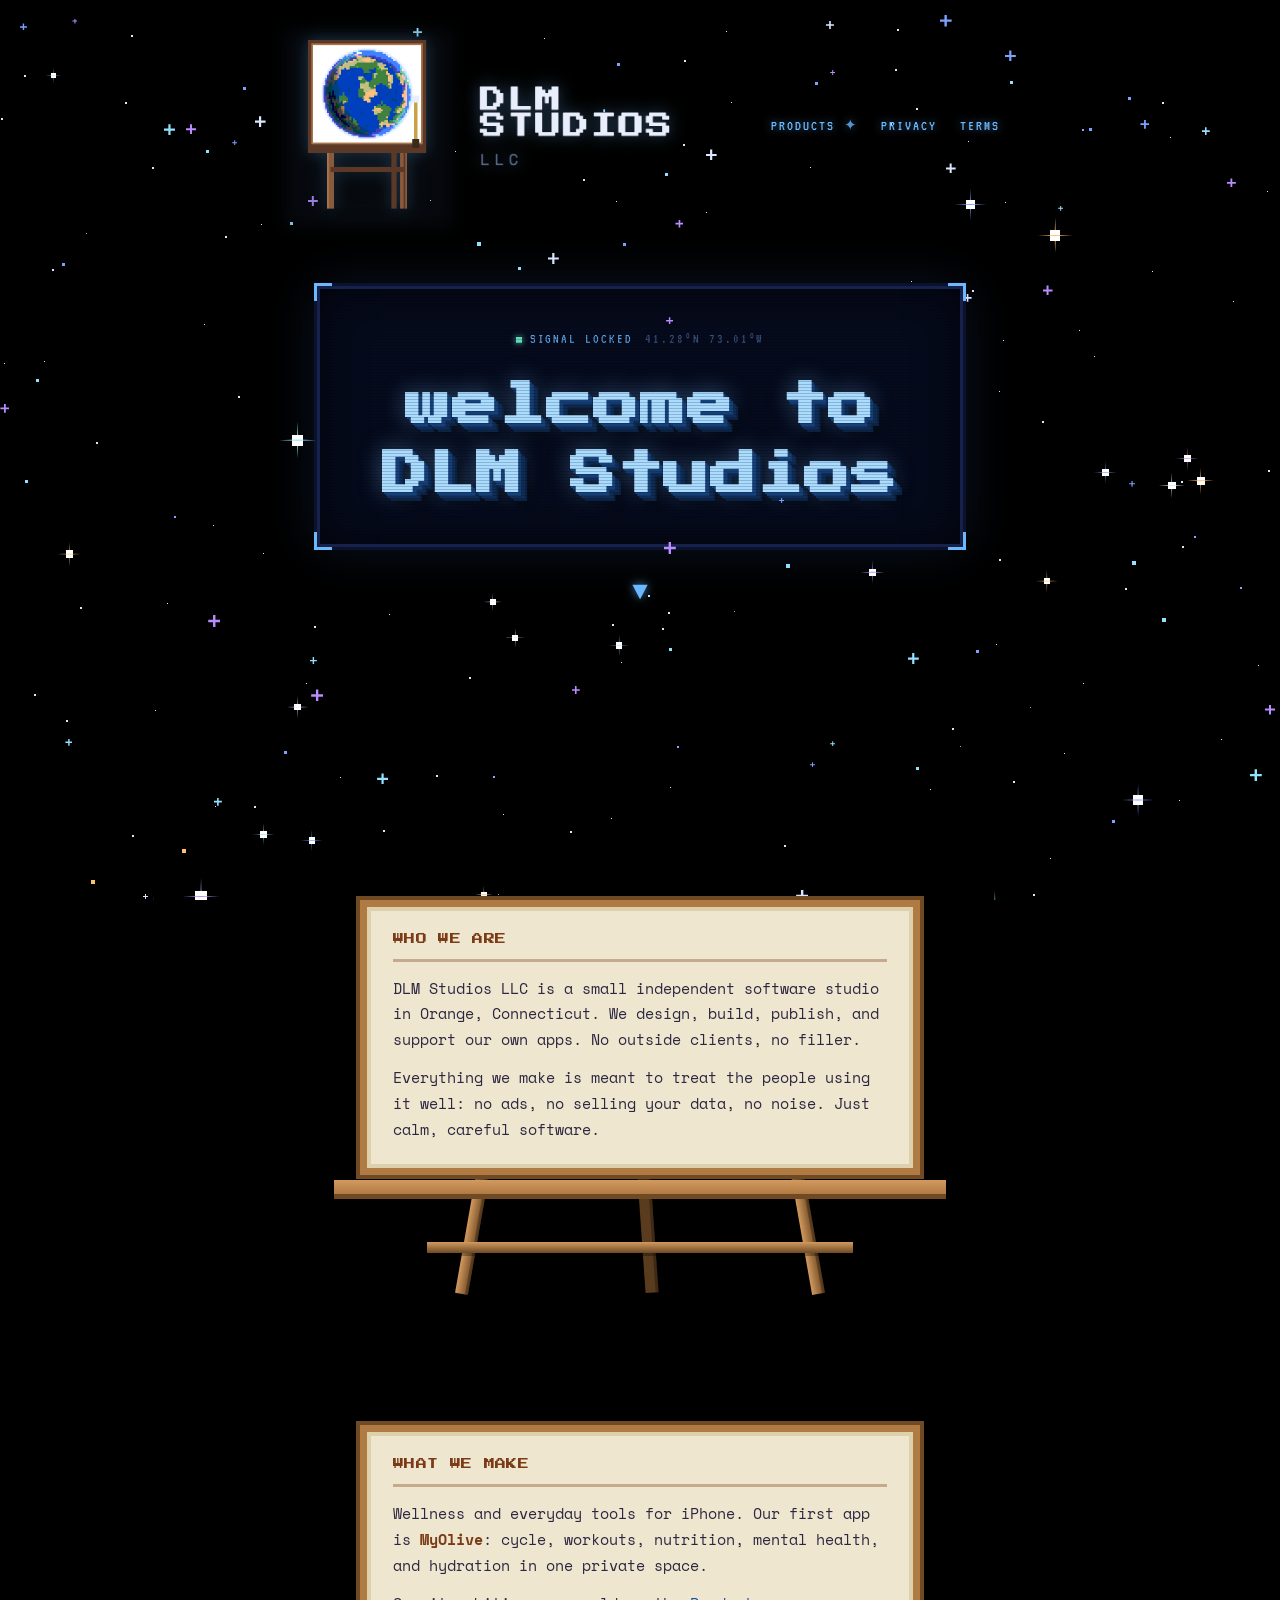
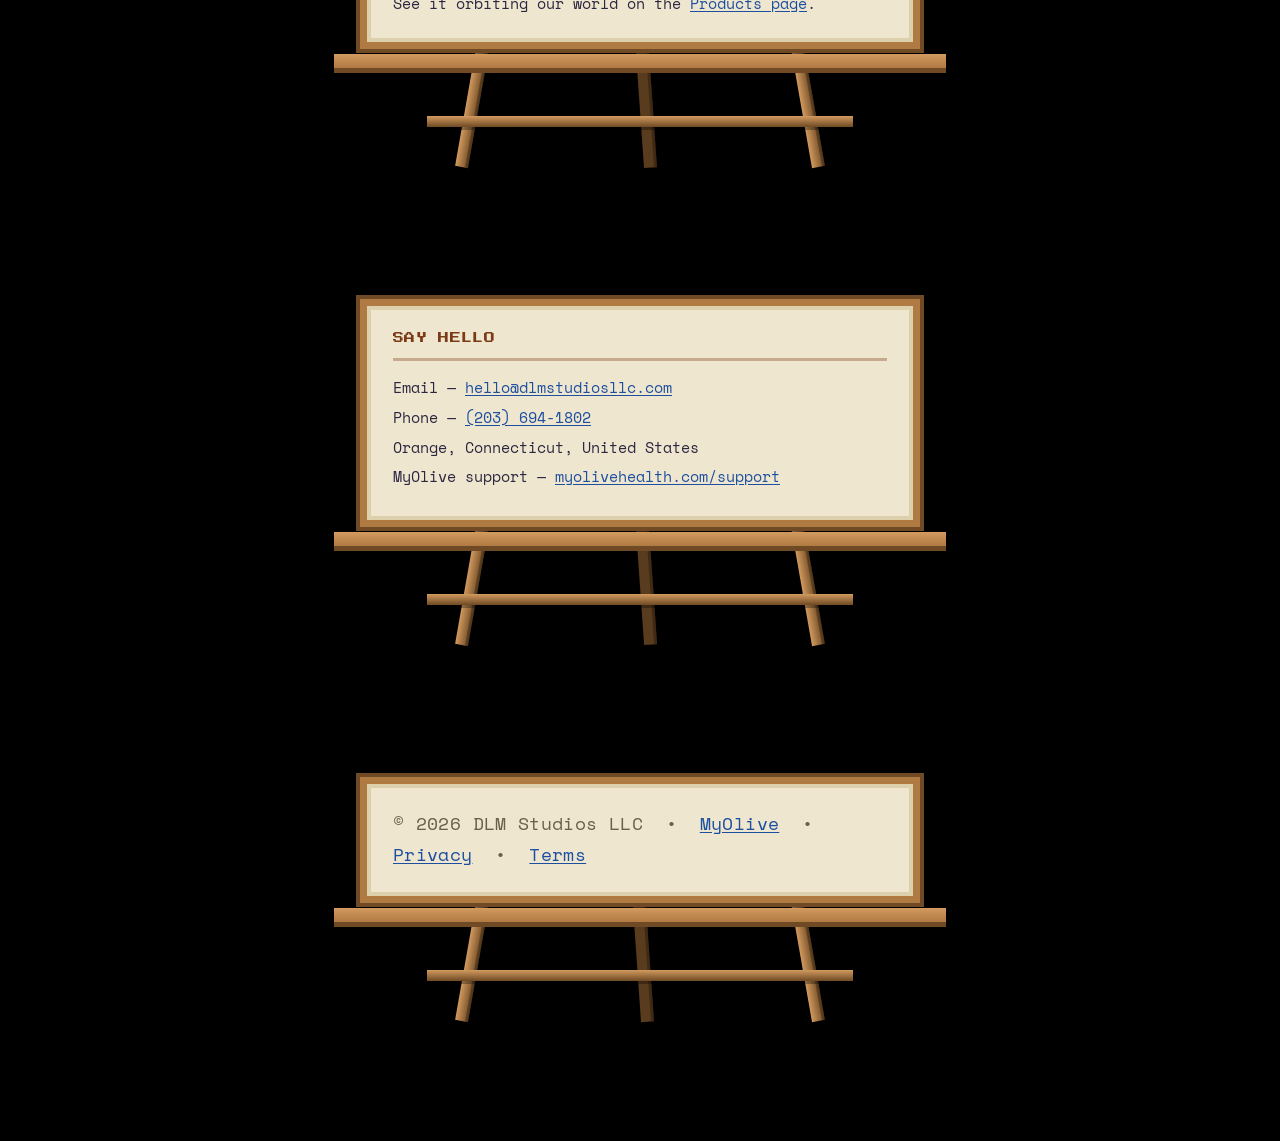
==== index.html @ 416f32bd "DLM Studios LLC company site with Privacy/Terms nav links Co-Authored-By: Claude Sonnet 5 <noreply@a" ====
<!DOCTYPE html>
<html lang="en">
<head>
  <meta charset="UTF-8" />
  <meta name="viewport" content="width=device-width, initial-scale=1.0" />
  <title>DLM Studios LLC</title>
  <meta name="description"
    content="DLM Studios LLC is an independent software company organized in Connecticut, USA, building privacy-respecting health and wellness apps for iOS. Maker of MyOlive." />
  <link rel="canonical" href="https://dlmstudiosllc.com/" />
  <link rel="icon" type="image/png" href="/assets/img/dlm-favicon.png" />
  <link rel="preconnect" href="https://fonts.googleapis.com" />
  <link rel="preconnect" href="https://fonts.gstatic.com" crossorigin />
  <link href="https://fonts.googleapis.com/css2?family=Space+Mono:wght@400;700&family=Press+Start+2P&family=VT323&display=swap" rel="stylesheet" />
  <link rel="stylesheet" href="/assets/site.css" />
  <noscript><style>.welcome { opacity: 1 !important; }</style></noscript>
  <script type="application/ld+json">
  {
    "@context": "https://schema.org",
    "@type": "Organization",
    "name": "DLM Studios LLC",
    "legalName": "DLM Studios LLC",
    "url": "https://dlmstudiosllc.com",
    "description": "Independent software company organized in Connecticut, USA, building privacy-respecting health and wellness apps for iOS.",
    "foundingLocation": {
      "@type": "Place",
      "address": {
        "@type": "PostalAddress",
        "addressLocality": "Orange",
        "addressRegion": "CT",
        "addressCountry": "US"
      }
    },
    "address": {
      "@type": "PostalAddress",
      "addressLocality": "Orange",
      "addressRegion": "CT",
      "addressCountry": "US"
    },
    "email": "hello@dlmstudiosllc.com",
    "telephone": "+1-203-694-1802",
    "contactPoint": {
      "@type": "ContactPoint",
      "contactType": "customer support",
      "email": "hello@dlmstudiosllc.com",
      "telephone": "+1-203-694-1802"
    },
    "sameAs": [
      "https://myolivehealth.com"
    ],
    "makesOffer": {
      "@type": "Offer",
      "itemOffered": {
        "@type": "MobileApplication",
        "name": "MyOlive",
        "operatingSystem": "iOS",
        "applicationCategory": "HealthApplication",
        "url": "https://myolivehealth.com"
      }
    }
  }
  </script>
</head>
<body>

  <div class="stars" aria-hidden="true"></div>

  <div class="globe-layer" aria-hidden="true">
    <div class="globe"></div>
  </div>

  <header class="topbar">
    <a href="/" class="brand-mark"><img src="/assets/img/dlm-logo-rectangle.png" alt="DLM Studios LLC" /></a>
    <nav class="topbar-links">
      <a href="/products.html">Products <span class="spark">&#10022;</span></a>
      <a href="/privacy-policy.html">Privacy</a>
      <a href="/terms.html">Terms</a>
    </nav>
  </header>

  <section class="hero">
    <div class="gps-frame">
      <span class="gps-corner tl" aria-hidden="true"></span>
      <span class="gps-corner tr" aria-hidden="true"></span>
      <span class="gps-corner bl" aria-hidden="true"></span>
      <span class="gps-corner br" aria-hidden="true"></span>
      <div class="gps-status" aria-hidden="true">
        <span class="gps-dot"></span>
        <span class="gps-status-text" id="gpsStatus">BOOTING&hellip;</span>
        <span class="gps-coords">41.28&deg;N 73.01&deg;W</span>
      </div>
      <h1 class="welcome">welcome to<br />DLM Studios</h1>
    </div>
    <div class="scroll-cue" aria-hidden="true">&#9660;</div>
  </section>

  <main class="page">

    <article class="easel reveal">
      <div class="easel__stand" aria-hidden="true">
        <span class="leg leg--back"></span>
        <span class="leg leg--left"></span>
        <span class="leg leg--right"></span>
        <span class="bar"></span>
      </div>
      <div class="easel__board">
        <h2>Who we are</h2>
        <p>DLM Studios LLC is a small independent software studio in Orange, Connecticut. We design, build, publish, and support our own apps. No outside clients, no filler.</p>
        <p>Everything we make is meant to treat the people using it well: no ads, no selling your data, no noise. Just calm, careful software.</p>
      </div>
    </article>

    <article class="easel reveal">
      <div class="easel__stand" aria-hidden="true">
        <span class="leg leg--back"></span>
        <span class="leg leg--left"></span>
        <span class="leg leg--right"></span>
        <span class="bar"></span>
      </div>
      <div class="easel__board">
        <h2>What we make</h2>
        <p>Wellness and everyday tools for iPhone. Our first app is <strong>MyOlive</strong>: cycle, workouts, nutrition, mental health, and hydration in one private space.</p>
        <p>See it orbiting our world on the <a href="/products.html">Products page</a>.</p>
      </div>
    </article>

    <article class="easel reveal">
      <div class="easel__stand" aria-hidden="true">
        <span class="leg leg--back"></span>
        <span class="leg leg--left"></span>
        <span class="leg leg--right"></span>
        <span class="bar"></span>
      </div>
      <div class="easel__board">
        <h2>Say hello</h2>
        <ul class="rows">
          <li>Email &mdash; <a href="mailto:hello@dlmstudiosllc.com">hello@dlmstudiosllc.com</a></li>
          <li>Phone &mdash; <a href="tel:+12036941802">(203) 694-1802</a></li>
          <li>Orange, Connecticut, United States</li>
          <li>MyOlive support &mdash; <a href="https://myolivehealth.com/support.html">myolivehealth.com/support</a></li>
        </ul>
      </div>
    </article>

    <article class="easel reveal">
      <div class="easel__stand" aria-hidden="true">
        <span class="leg leg--back"></span>
        <span class="leg leg--left"></span>
        <span class="leg leg--right"></span>
        <span class="bar"></span>
      </div>
      <div class="easel__board">
        <p class="legal">&copy; 2026 DLM Studios LLC &nbsp;&bull;&nbsp;
          <a href="https://myolivehealth.com">MyOlive</a> &nbsp;&bull;&nbsp;
          <a href="/privacy-policy.html">Privacy</a> &nbsp;&bull;&nbsp;
          <a href="/terms.html">Terms</a>
        </p>
      </div>
    </article>

  </main>

  <script src="/assets/site.js"></script>
</body>
</html>
---- assets/site.css ----
/* =====================================================================
   DLM Studios — pixel-space theme
   Shared by index.html and products.html
   ===================================================================== */

*,
*::before,
*::after { box-sizing: border-box; margin: 0; padding: 0; }

:root {
  --space:     #000000;   /* solid black — the whole background */
  --star:      #dce8ff;
  --welcome:   #a9dcff;   /* light blue pixel heading */
  --welcome-shadow: #16407a;
  --wood:      #b07a43;
  --wood-dark: #6f4a24;
  --wood-lite: #d29a5f;
  --canvas:    #efe6cf;   /* easel board face */
  --canvas-ink:#2b2740;
  --moon-pink: #ff9ec8;
  --moon-pink-dark: #d96fa4;
  --glow:      #6bb8ff;
}

html { scroll-behavior: smooth; }

body {
  font-family: "VT323", "Courier New", monospace;
  font-size: 22px;
  line-height: 1.5;
  color: #eaf1ff;
  background: var(--space);
  min-height: 100vh;
  overflow-x: hidden;
  -webkit-font-smoothing: none;
}

img { max-width: 100%; }

/* --------------------------------------------------------------------
   Star field  (fixed backdrop, built in site.js)
   -------------------------------------------------------------------- */
.stars {
  position: fixed;
  inset: 0;
  z-index: 0;
  pointer-events: none;
  overflow: hidden;
}

/* tiny background dots — the real pixels are box-shadows on one node */
.stars i {
  position: absolute;
  top: 0;
  left: 0;
  width: 2px;
  height: 2px;
  background: transparent;
}
.stars i.sm { width: 1px; height: 1px; }
.stars i.lg { width: 3px; height: 3px; }
.stars i.xl { width: 4px; height: 4px; }
.stars i.tw  { animation: twinkle 3.4s steps(3, jump-none) infinite; }
.stars i.tw2 { animation: twinkle 5s   steps(3, jump-none) infinite; }
.stars i.tw3 { animation: twinkle 2.2s steps(2, jump-none) infinite; }

@keyframes twinkle {
  0%, 100% { opacity: 1; }
  45%      { opacity: 0.08; }
  70%      { opacity: 0.5; }
}

/* a faint drifting sparkle layer that sits IN FRONT of the globe/content */
.stars-front {
  position: fixed;
  inset: 0;
  z-index: 4;
  pointer-events: none;
  overflow: hidden;
}

/* plus-shaped mid stars */
.star-plus {
  position: absolute;
  color: var(--star);
  background: currentColor;
  clip-path: polygon(
    40% 0, 60% 0, 60% 40%, 100% 40%, 100% 60%, 60% 60%,
    60% 100%, 40% 100%, 40% 60%, 0 60%, 0 40%, 40% 40%);
  animation: pulse 3.2s ease-in-out infinite;
}

/* big 4-point sparkle: two crossed tapered rays + bright core */
.sparkle {
  position: absolute;
  color: var(--star);
  animation: sparkle 3.6s ease-in-out infinite;
}
.sparkle::before,
.sparkle::after {
  content: "";
  position: absolute;
  inset: 0;
  margin: auto;
  background: currentColor;
}
.sparkle::before { width: 16%;  height: 100%; clip-path: polygon(50% 0, 60% 50%, 50% 100%, 40% 50%); }
.sparkle::after  { width: 100%; height: 16%;  clip-path: polygon(0 50%, 50% 40%, 100% 50%, 50% 60%); }
.sparkle b {
  position: absolute;
  inset: 0;
  margin: auto;
  width: 30%;
  height: 30%;
  background: #ffffff;
}

/* shooting star: bright head + tapering tail, occasional */
.shooter {
  position: absolute;
  width: 3px;
  height: 3px;
  background: #eaf3ff;
  box-shadow: 0 0 6px 1px rgba(180, 215, 255, 0.9);
  opacity: 0;
  animation: shoot 9s linear infinite;
}
.shooter::after {
  content: "";
  position: absolute;
  right: 2px;
  top: 0;
  width: 66px;
  height: 3px;
  background: linear-gradient(90deg, rgba(220, 235, 255, 0), #cfe2ff);
}
.shooter.b {
  animation-duration: 13s;
  animation-delay: 5s;
  background: #e7d6ff;
  box-shadow: 0 0 6px 1px rgba(206, 180, 255, 0.9);
}
.shooter.b::after { background: linear-gradient(90deg, rgba(231, 214, 255, 0), #d9c4ff); }

@keyframes pulse {
  0%, 100% { opacity: 0.35; transform: scale(0.7); }
  50%      { opacity: 1;    transform: scale(1); }
}
@keyframes sparkle {
  0%, 100% { opacity: 0.25; transform: scale(0.6) rotate(0deg); }
  50%      { opacity: 1;    transform: scale(1)   rotate(45deg); }
}
@keyframes shoot {
  0%     { transform: translate(0, 0) rotate(28deg); opacity: 0; }
  4%     { opacity: 1; }
  14%    { opacity: 1; }
  22%    { transform: translate(320px, 170px) rotate(28deg); opacity: 0; }
  100%   { transform: translate(320px, 170px) rotate(28deg); opacity: 0; }
}

/* --------------------------------------------------------------------
   Spinning pixel Earth
   -------------------------------------------------------------------- */
.globe {
  position: relative;
  width: min(96vmin, 820px);
  aspect-ratio: 1 / 1;
  border-radius: 50%;   /* keeps the soft wash below circular, not a square glow */
  /* the blue halo is drawn in-canvas now (glow past the disc edge);
     this just softens its outer fade a touch further */
  box-shadow: 0 0 60px 14px rgba(52, 110, 235, 0.16);
}
/* the sphere itself is rendered per-pixel to this canvas by site.js.
   The in-canvas glow doesn't fully reach zero at the canvas edge, which
   left a faint square silhouette — this mask fades the canvas itself to
   fully transparent well inside its own edge so no boundary shows. */
.globe__canvas {
  position: absolute;
  inset: 0;
  width: 100%;
  height: 100%;
  image-rendering: pixelated;
  -webkit-mask-image: radial-gradient(circle farthest-side at 50% 50%, #000 0%, #000 78%, transparent 100%);
  mask-image: radial-gradient(circle farthest-side at 50% 50%, #000 0%, #000 78%, transparent 100%);
}
/* faint CRT scanlines over the sphere — same fade so they don't outline a box */
.globe::after {
  content: "";
  position: absolute;
  inset: 0;
  pointer-events: none;
  background: repeating-linear-gradient(
    0deg, rgba(0, 0, 0, 0.20) 0 1px, rgba(0, 0, 0, 0) 1px 3px);
  mix-blend-mode: multiply;
  -webkit-mask-image: radial-gradient(circle farthest-side at 50% 50%, #000 0%, #000 78%, transparent 100%);
  mask-image: radial-gradient(circle farthest-side at 50% 50%, #000 0%, #000 78%, transparent 100%);
}

/* Home: Earth is a fixed layer that fades in on scroll (see site.js) */
.globe-layer {
  position: fixed;
  inset: 0;
  z-index: 1;
  display: grid;
  place-items: center;
  pointer-events: none;
  opacity: 0;
  will-change: opacity, transform;
}
.globe-layer .globe {
  width: min(112vmin, 960px);
  transform: scale(0.9);
  transition: transform 0.2s linear;
}

/* --------------------------------------------------------------------
   Page shell
   -------------------------------------------------------------------- */
.page {
  position: relative;
  z-index: 2;
  max-width: 760px;
  margin: 0 auto;
  padding: 0 20px 120px;
}

.topbar {
  position: relative;
  z-index: 5;
  display: flex;
  justify-content: space-between;
  align-items: center;
  max-width: 760px;
  margin: 0 auto;
  padding: 26px 20px 0;
  font-size: 15px;
  letter-spacing: 0.14em;
  text-transform: uppercase;
}
.topbar a {
  color: var(--glow);
  text-decoration: none;
  text-shadow: 0 0 8px rgba(107, 184, 255, 0.6);
}
.topbar a:hover { color: #fff; }
.topbar .spark { opacity: 0.8; }
.topbar-links {
  display: flex;
  align-items: center;
  gap: 22px;
  flex-wrap: wrap;
  justify-content: flex-end;
}

.brand-mark {
  display: flex;
  align-items: center;
  text-shadow: none;
  filter: drop-shadow(0 0 8px rgba(107, 184, 255, 0.35));
  transition: filter 0.2s ease;
}
.brand-mark img {
  display: block;
  height: 200px;
  width: auto;
}
.brand-mark:hover { filter: drop-shadow(0 0 14px rgba(107, 184, 255, 0.7)); }

/* --------------------------------------------------------------------
   Hero + WELCOME heading (the only text NOT on an easel)
   -------------------------------------------------------------------- */
.hero {
  min-height: 100svh;
  /* the topbar sits in normal flow above this and pushes it down; pull the
     box back up by the topbar's own height so centering below is relative
     to the true viewport, not just the space left under the topbar */
  margin-top: -226px;
  display: flex;
  flex-direction: column;
  align-items: center;
  justify-content: center;
  text-align: center;
  gap: 28px;
  position: relative;
  z-index: 3;
}

/* ---- GPS / retro-TV bezel the WELCOME line boots up inside ---- */
.gps-frame {
  position: relative;
  width: min(640px, 88vw);
  padding: 40px 32px 34px;
  background: #050a1c;
  /* stepped pixel bezel: two solid rings, no blur, so the edge stays hard */
  box-shadow:
    0 0 0 3px #16224a,
    0 0 0 6px #0a1230,
    0 0 50px rgba(80, 150, 255, 0.16),
    inset 0 0 44px rgba(0, 0, 0, 0.6);
}
.gps-frame::after {
  content: "";
  position: absolute;
  inset: 0;
  pointer-events: none;
  background: repeating-linear-gradient(
    0deg, rgba(0, 0, 0, 0.18) 0 1px, rgba(0, 0, 0, 0) 1px 3px);
  mix-blend-mode: multiply;
}
.gps-corner {
  position: absolute;
  width: 18px;
  height: 18px;
  pointer-events: none;
}
.gps-corner.tl { top: -6px;    left: -6px;  border-top: 3px solid var(--glow);    border-left: 3px solid var(--glow); }
.gps-corner.tr { top: -6px;    right: -6px; border-top: 3px solid var(--glow);    border-right: 3px solid var(--glow); }
.gps-corner.bl { bottom: -6px; left: -6px;  border-bottom: 3px solid var(--glow); border-left: 3px solid var(--glow); }
.gps-corner.br { bottom: -6px; right: -6px; border-bottom: 3px solid var(--glow); border-right: 3px solid var(--glow); }

.gps-status {
  display: flex;
  align-items: center;
  justify-content: center;
  gap: 8px;
  font-family: "VT323", monospace;
  font-size: 14px;
  letter-spacing: 0.14em;
  text-transform: uppercase;
  color: #6bb8ff;
  opacity: 0.85;
  margin-bottom: 22px;
  min-height: 1em;
}
.gps-dot {
  width: 6px;
  height: 6px;
  flex-shrink: 0;
  background: #74ffd4;
  box-shadow: 0 0 6px rgba(116, 255, 212, 0.9);
  animation: gps-blink 1.2s steps(2, jump-none) infinite;
}
.gps-coords {
  color: #3f5a8c;
  margin-left: 4px;
}
@keyframes gps-blink {
  0%, 100% { opacity: 1; }
  50%      { opacity: 0.2; }
}

/* ---- GPS page-title banner: the ONLY text on document pages that isn't
   on an easel, same rule as "welcome to DLM Studios" on the homepage.
   Everything else on these pages — every clause, every list — lives on
   a wooden easel like the rest of the site. ---- */
.doc-frame {
  width: min(600px, 90vw);
  margin: 0 auto 64px;
  padding: 34px 32px 30px;
  text-align: center;
}
.doc-frame .gps-status { justify-content: center; }
.doc-title {
  font-family: "Press Start 2P", "VT323", monospace;
  font-size: clamp(17px, 3vw, 25px);
  line-height: 1.5;
  color: var(--welcome);
  letter-spacing: 0.02em;
  margin: 10px 0 8px;
  text-shadow: 0.03em 0.03em 0 var(--welcome-shadow), 0.06em 0.06em 0 #0f2c55;
}
.doc-meta {
  font-family: "VT323", monospace;
  font-size: 15px;
  color: #6d7b9c;
  letter-spacing: 0.06em;
  text-transform: uppercase;
}

/* 404 */
.lost-frame .doc-title { color: #ff9ec8; text-shadow: 0.03em 0.03em 0 #7a1f4a, 0.06em 0.06em 0 #4a1230; }

/* bulleted clauses inside an easel board (distinct from the plain .rows list) */
.easel__board .bullets { list-style: none; margin: 8px 0 4px; padding: 0; }
.easel__board .bullets li {
  position: relative;
  padding-left: 20px;
  margin-bottom: 9px;
}
.easel__board .bullets li::before {
  content: "";
  position: absolute;
  left: 2px;
  top: 0.6em;
  width: 6px;
  height: 6px;
  background: var(--wood-dark);
}

.welcome {
  font-family: "Press Start 2P", "VT323", monospace;
  font-size: clamp(18px, 5.4vw, 46px);
  line-height: 1.5;
  color: var(--welcome);
  letter-spacing: 0.02em;
  max-width: 14ch;
  /* stacked shadows = chunky 3D extrusion (em units scale with font-size) */
  text-shadow:
    0.04em 0.04em 0 var(--welcome-shadow),
    0.08em 0.08em 0 var(--welcome-shadow),
    0.12em 0.12em 0 #0f2c55,
    0.16em 0.16em 0 #0f2c55,
    0.20em 0.20em 0 #0b2245,
    0.24em 0.24em 0.18em rgba(0, 0, 0, 0.55),
    0 0 0.5em rgba(120, 190, 255, 0.45);
  opacity: 0;   /* powers on once site.js finishes the boot sequence (.is-on) */
}
.welcome.is-on {
  animation:
    gps-poweron 0.6s steps(8, jump-none) forwards,
    welglow 4.5s ease-in-out 0.6s infinite;
}
@keyframes gps-poweron {
  0%   { opacity: 0;   transform: scaleY(0.85); filter: brightness(2.6); }
  35%  { opacity: 0.25; }
  50%  { opacity: 1;   filter: brightness(1.7); }
  65%  { opacity: 0.35; }
  100% { opacity: 1;   transform: scaleY(1); filter: brightness(1); }
}
@keyframes welglow {
  0%, 100% { filter: drop-shadow(0 0 5px rgba(130, 195, 255, 0.22)); }
  50%      { filter: drop-shadow(0 0 15px rgba(165, 220, 255, 0.65)); }
}

.scroll-cue {
  font-size: 26px;
  color: var(--glow);
  animation: bob 1.8s steps(3, jump-none) infinite;
  text-shadow: 0 0 10px rgba(107, 184, 255, 0.7);
}
@keyframes bob {
  0%, 100% { transform: translateY(0); }
  50%      { transform: translateY(8px); }
}

/* --------------------------------------------------------------------
   Easels  (every text block)
   -------------------------------------------------------------------- */
.easel {
  position: relative;
  width: min(560px, 92vw);
  margin: 0 auto 132px;
  padding-bottom: 118px;          /* leg room */
}
.easel:last-child { margin-bottom: 0; }

/* legs + crossbar sit behind the board */
.easel__stand {
  position: absolute;
  left: 0; right: 0; top: 0;
  height: 100%;
  z-index: 1;
  pointer-events: none;
}
.easel__stand .leg {
  position: absolute;
  bottom: 0;
  width: 13px;
  background: linear-gradient(90deg, var(--wood-lite), var(--wood-dark));
  box-shadow: inset -3px 0 0 rgba(0, 0, 0, 0.28);
}
.easel__stand .leg--left {
  left: 17%;
  height: 96%;
  transform-origin: bottom center;
  transform: rotate(10deg);
}
.easel__stand .leg--right {
  right: 17%;
  height: 96%;
  transform-origin: bottom center;
  transform: rotate(-10deg);
}
.easel__stand .leg--back {
  left: 50%;
  height: 88%;
  transform: translateX(-50%) rotate(-4deg);
  background: var(--wood-dark);
  filter: brightness(0.8);
}
.easel__stand .bar {
  position: absolute;
  left: 12%; right: 12%;
  bottom: 40px;
  height: 11px;
  background: linear-gradient(180deg, var(--wood-lite), var(--wood-dark));
  box-shadow: 0 3px 0 rgba(0, 0, 0, 0.3);
}

/* the board / canvas */
.easel__board {
  position: relative;
  z-index: 2;
  background: var(--canvas);
  color: var(--canvas-ink);
  border: 7px solid var(--wood);
  padding: 24px 26px 26px;
  text-align: left;
  font-family: "Space Mono", "Courier New", monospace;
  font-size: 15px;
  font-weight: 400;
  line-height: 1.72;
  letter-spacing: 0;
  box-shadow:
    0 0 0 4px var(--wood-dark),
    inset 0 0 0 4px #ddd0ac,
    10px 12px 0 rgba(0, 0, 0, 0.38);
}
/* little tray/ledge the canvas rests on */
.easel__board::after {
  content: "";
  position: absolute;
  left: -6%;
  right: -6%;
  bottom: -26px;
  height: 14px;
  background: linear-gradient(180deg, var(--wood-lite), var(--wood));
  box-shadow: 0 5px 0 var(--wood-dark);
}

.easel__board h2 {
  font-family: "Press Start 2P", "VT323", monospace;
  font-size: 11px;
  font-weight: 400;
  letter-spacing: 0.03em;
  line-height: 1.7;
  text-transform: uppercase;
  color: #7a3b16;
  margin-bottom: 14px;
  padding-bottom: 9px;
  border-bottom: 3px solid rgba(122, 59, 22, 0.35);
}
/* icon + heading row (used when an easel shows a product icon, e.g. MyOlive) */
.easel__head {
  display: flex;
  align-items: center;
  gap: 14px;
  margin-bottom: 14px;
  padding-bottom: 9px;
  border-bottom: 3px solid rgba(122, 59, 22, 0.35);
}
.easel__head h2 {
  margin-bottom: 0;
  padding-bottom: 0;
  border-bottom: none;
}
.easel__icon {
  width: 42px;
  height: 42px;
  flex-shrink: 0;
  border-radius: 10px;
  box-shadow: 0 0 0 1px rgba(122, 59, 22, 0.3);
}
.easel__board p { margin-bottom: 12px; }
.easel__board p:last-child { margin-bottom: 0; }
.easel__board strong { font-weight: 600; color: #7a3b16; }
.easel__board a {
  color: #1c4fa0;
  text-decoration: underline;
  text-underline-offset: 2px;
}
.easel__board a:hover { color: #b0407a; }
.easel__board .rows { list-style: none; }
.easel__board .rows li { margin-bottom: 4px; }

/* fade-up reveal (JS toggles .is-in) */
.reveal {
  opacity: 0;
  transform: translateY(28px);
  transition: opacity 0.7s ease, transform 0.7s ease;
}
.reveal.is-in {
  opacity: 1;
  transform: none;
}

/* --------------------------------------------------------------------
   Products page — the solar system
   -------------------------------------------------------------------- */
.system {
  position: relative;
  width: min(86vmin, 620px);
  aspect-ratio: 1 / 1;
  margin: 40px auto 72px;
  z-index: 2;
}
.system .globe {
  position: absolute;
  left: 50%; top: 50%;
  width: 54%;
  transform: translate(-50%, -50%);
}

/* retro "We are here" orbital swoosh — a bright partial ring that sweeps round */
.orbit {
  position: absolute;
  inset: 4%;
  border-radius: 50%;
  border: 3px solid transparent;
  border-top-color: #78ffd4;
  border-right-color: #78ffd4;
  box-shadow:
    0 0 24px rgba(120, 255, 212, 0.5),
    inset 0 0 26px rgba(120, 255, 212, 0.25);
  animation: orbit-spin 30s linear infinite;
}
.orbit--myolive { inset: 1%; animation-duration: 24s; }

/* .moon-pos rides the orbit; .moon counter-rotates so art + label stay upright */
.moon-pos {
  position: absolute;
  left: 50%;
  top: -10%;
  width: 22%;
  aspect-ratio: 1 / 1;
  transform: translateX(-50%);
}
/* comet trail streaming off the orbiting body */
.moon-pos::before {
  content: "";
  position: absolute;
  right: 52%;
  top: 50%;
  width: 120px;
  height: 9px;
  transform: translateY(-50%);
  background: linear-gradient(90deg, rgba(120, 255, 212, 0) 0%, rgba(120, 255, 212, 0.75) 100%);
  filter: blur(2.5px);
  border-radius: 50%;
  pointer-events: none;
}
.orbit--myolive .moon { animation-duration: 24s; }  /* must equal .orbit--myolive so the label stays level */

.moon {
  position: relative;
  display: block;
  width: 100%;
  aspect-ratio: 1 / 1;
  border-radius: 50%;
  text-decoration: none;
  image-rendering: pixelated;
  animation: orbit-spin 30s linear infinite reverse;
}
.moon__body {
  position: absolute;
  inset: 0;
  border-radius: 50%;   /* keeps the soft wash below circular, not a square glow */
  /* rose halo is drawn in-canvas now; this just softens its outer fade */
  box-shadow: 0 0 26px 6px rgba(255, 120, 180, 0.18);
}
/* the moon sphere is rendered per-pixel to this canvas by site.js. Same
   edge-fade mask as the globe so no square boundary shows around the disc. */
.moon__canvas {
  position: absolute;
  inset: 0;
  width: 100%;
  height: 100%;
  image-rendering: pixelated;
  -webkit-mask-image: radial-gradient(circle farthest-side at 50% 50%, #000 0%, #000 78%, transparent 100%);
  mask-image: radial-gradient(circle farthest-side at 50% 50%, #000 0%, #000 78%, transparent 100%);
}
/* faint CRT scanlines to match the globe */
.moon__body::after {
  content: "";
  position: absolute;
  inset: 0;
  pointer-events: none;
  background: repeating-linear-gradient(
    0deg, rgba(0, 0, 0, 0.20) 0 1px, rgba(0, 0, 0, 0) 1px 3px);
  mix-blend-mode: multiply;
  -webkit-mask-image: radial-gradient(circle farthest-side at 50% 50%, #000 0%, #000 78%, transparent 100%);
  mask-image: radial-gradient(circle farthest-side at 50% 50%, #000 0%, #000 78%, transparent 100%);
}

.moon__label {
  position: absolute;
  left: 50%;
  top: calc(100% + 12px);
  transform: translateX(-50%);
  white-space: nowrap;
  font-family: "Press Start 2P", "VT323", monospace;
  font-size: 9px;
  letter-spacing: 0.04em;
  color: #ffffff;
  text-shadow: 2px 2px 0 #06231b, 0 0 10px rgba(120, 255, 212, 0.75);
}
.moon__go {
  position: absolute;
  left: 50%;
  top: calc(100% + 30px);
  transform: translateX(-50%);
  white-space: nowrap;
  font-size: 14px;
  color: #78ffd4;
  opacity: 0;
  transition: opacity 0.2s ease;
}
.moon:hover .moon__body,
.moon:focus-visible .moon__body {
  box-shadow: 0 0 40px 10px rgba(255, 120, 180, 0.4);
}
.moon:hover .moon__go,
.moon:focus-visible .moon__go { opacity: 1; }

@keyframes orbit-spin {
  from { transform: rotate(0deg); }
  to   { transform: rotate(360deg); }
}

/* --------------------------------------------------------------------
   Footer easel content helpers
   -------------------------------------------------------------------- */
.legal {
  font-size: 18px;
  color: #6a5f48;
  letter-spacing: 0.02em;
}

/* --------------------------------------------------------------------
   Motion / accessibility
   -------------------------------------------------------------------- */
@media (prefers-reduced-motion: reduce) {
  html { scroll-behavior: auto; }
  .orbit,
  .moon,
  .stars i,
  .star-plus,
  .sparkle,
  .shooter,
  .welcome,
  .gps-dot,
  .scroll-cue { animation: none !important; }
  .shooter { display: none; }
  .sparkle { opacity: 0.85; }
  .star-plus { opacity: 0.8; }
  .globe-layer { opacity: 0.92 !important; }
  .globe-layer .globe { transform: none !important; }
  .reveal { opacity: 1 !important; transform: none !important; transition: none; }
  .welcome { opacity: 1 !important; transform: none !important; }
}

@media (max-width: 620px) {
  body { font-size: 20px; }
  .easel { padding-bottom: 96px; margin-bottom: 104px; }
  .easel__board { padding: 20px 20px 22px; font-size: 14px; }
  .easel__board h2 { font-size: 10px; letter-spacing: 0.02em; }
  .easel__icon { width: 36px; height: 36px; }
  .topbar { letter-spacing: 0.08em; font-size: 13px; flex-wrap: wrap; row-gap: 10px; }
  .topbar-links { gap: 14px; }
  .brand-mark img { height: 110px; }
  .hero { margin-top: -136px; }
}

.visually-hidden {
  position: absolute !important;
  width: 1px; height: 1px;
  padding: 0; margin: -1px;
  overflow: hidden;
  clip: rect(0 0 0 0);
  white-space: nowrap;
  border: 0;
}
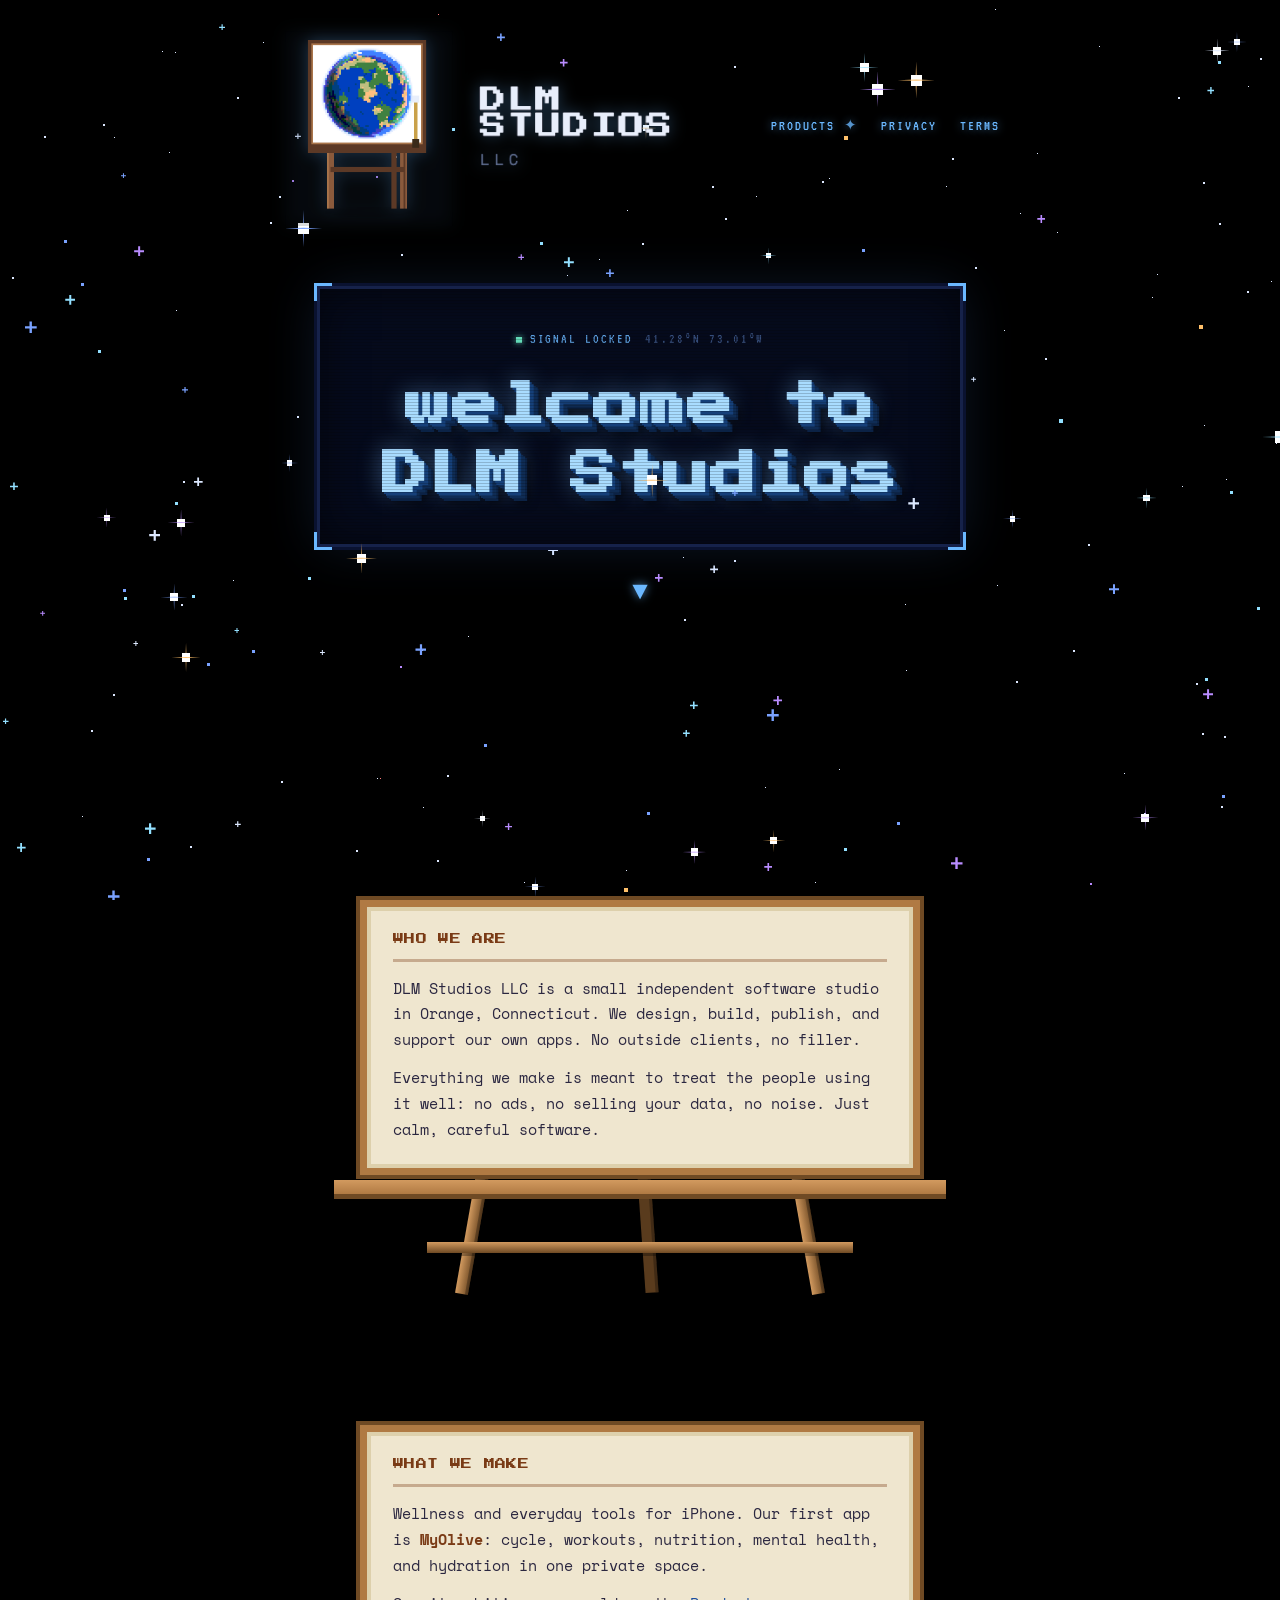
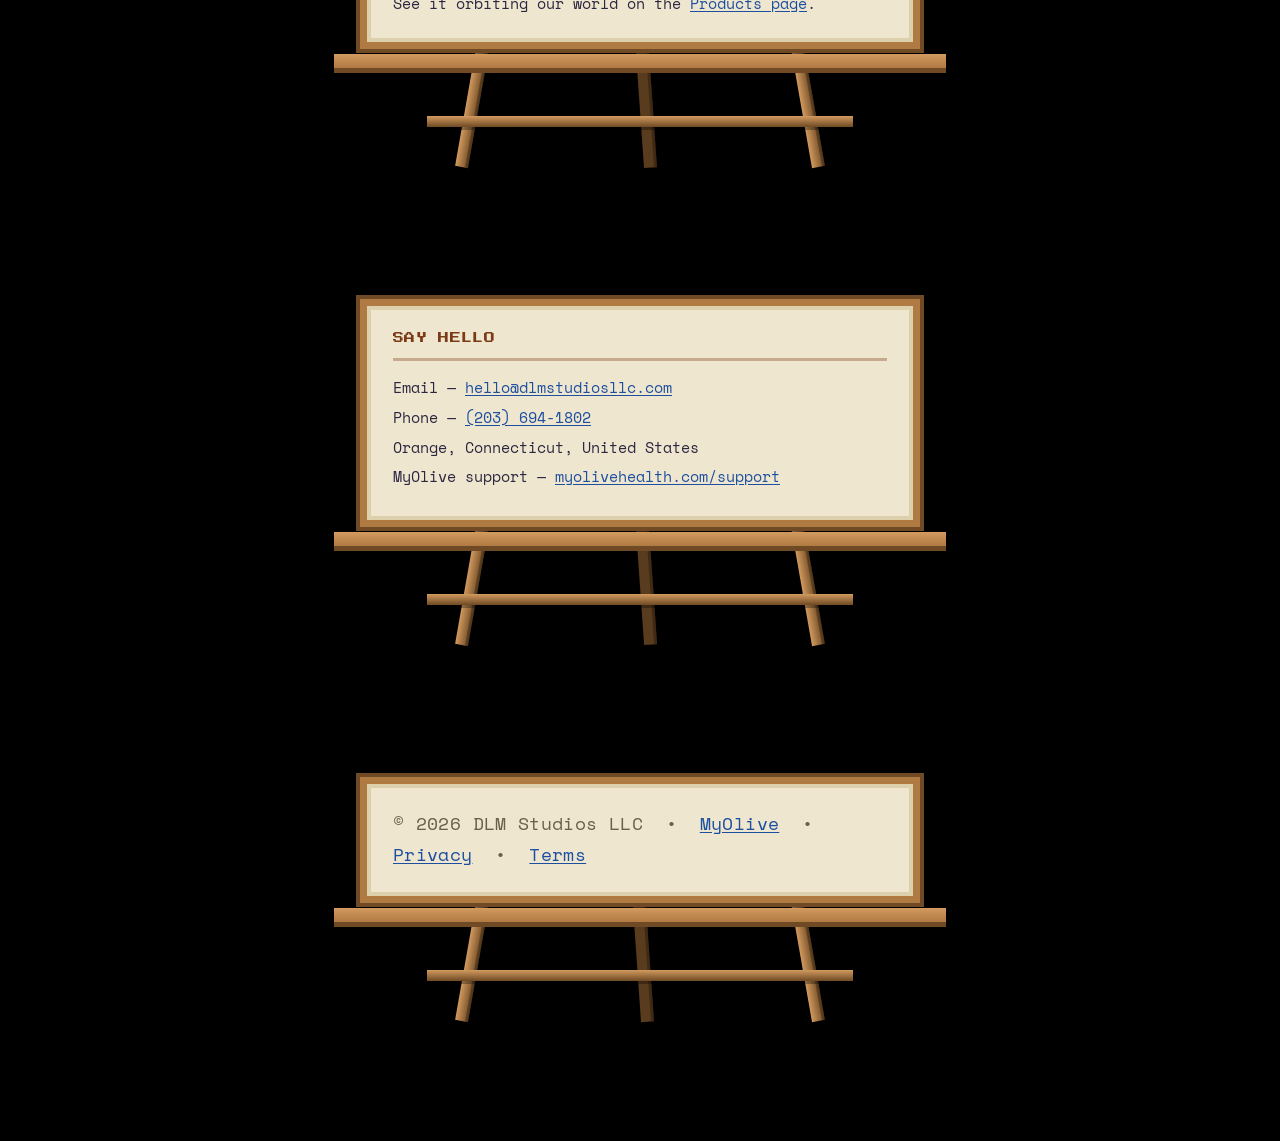
==== commit e5928598: "Improving phone validation rendering" ====
--- a/index.html
+++ b/index.html
@@ -70,7 +70,10 @@
 
   <header class="topbar">
     <a href="/" class="brand-mark"><img src="/assets/img/dlm-logo-rectangle.png" alt="DLM Studios LLC" /></a>
-    <nav class="topbar-links">
+    <button type="button" class="nav-toggle" aria-expanded="false" aria-controls="topbarNav" aria-label="Open menu">
+      <span></span><span></span><span></span>
+    </button>
+    <nav class="topbar-links" id="topbarNav">
       <a href="/products.html">Products <span class="spark">&#10022;</span></a>
       <a href="/privacy-policy.html">Privacy</a>
       <a href="/terms.html">Terms</a>
--- a/assets/site.css
+++ b/assets/site.css
@@ -208,7 +208,7 @@
   will-change: opacity, transform;
 }
 .globe-layer .globe {
-  width: min(112vmin, 960px);
+  width: min(112vmin, 100vw, 960px);
   transform: scale(0.9);
   transition: transform 0.2s linear;
 }
@@ -251,6 +251,31 @@
   flex-wrap: wrap;
   justify-content: flex-end;
 }
+
+.nav-toggle {
+  display: none;
+  flex-direction: column;
+  justify-content: center;
+  align-items: center;
+  gap: 5px;
+  width: 36px;
+  height: 32px;
+  padding: 0;
+  background: transparent;
+  border: 1px solid rgba(107, 184, 255, 0.4);
+  cursor: pointer;
+}
+.nav-toggle span {
+  display: block;
+  width: 18px;
+  height: 2px;
+  background: var(--glow);
+  box-shadow: 0 0 6px rgba(107, 184, 255, 0.6);
+  transition: transform 0.2s ease, opacity 0.2s ease;
+}
+.nav-toggle[aria-expanded="true"] span:nth-child(1) { transform: translateY(7px) rotate(45deg); }
+.nav-toggle[aria-expanded="true"] span:nth-child(2) { opacity: 0; }
+.nav-toggle[aria-expanded="true"] span:nth-child(3) { transform: translateY(-7px) rotate(-45deg); }
 
 .brand-mark {
   display: flex;
@@ -751,12 +776,34 @@
 
 @media (max-width: 620px) {
   body { font-size: 20px; }
-  .easel { padding-bottom: 96px; margin-bottom: 104px; }
+  .easel { width: min(560px, calc(100vw - 56px)); padding-bottom: 96px; margin-bottom: 104px; }
   .easel__board { padding: 20px 20px 22px; font-size: 14px; }
   .easel__board h2 { font-size: 10px; letter-spacing: 0.02em; }
   .easel__icon { width: 36px; height: 36px; }
-  .topbar { letter-spacing: 0.08em; font-size: 13px; flex-wrap: wrap; row-gap: 10px; }
-  .topbar-links { gap: 14px; }
+  .doc-frame { width: min(600px, calc(100vw - 56px)); }
+  .topbar { position: relative; letter-spacing: 0.08em; font-size: 13px; }
+  .nav-toggle { display: flex; }
+  .topbar-links {
+    position: absolute;
+    top: 100%;
+    left: 0;
+    right: 0;
+    margin-top: 10px;
+    flex-direction: column;
+    align-items: flex-start;
+    gap: 16px;
+    background: #05070f;
+    border: 1px solid rgba(107, 184, 255, 0.25);
+    padding: 18px 20px 20px;
+    max-height: 0;
+    overflow: hidden;
+    opacity: 0;
+    transition: max-height 0.25s ease, opacity 0.2s ease;
+  }
+  .topbar-links.is-open {
+    max-height: 240px;
+    opacity: 1;
+  }
   .brand-mark img { height: 110px; }
   .hero { margin-top: -136px; }
 }
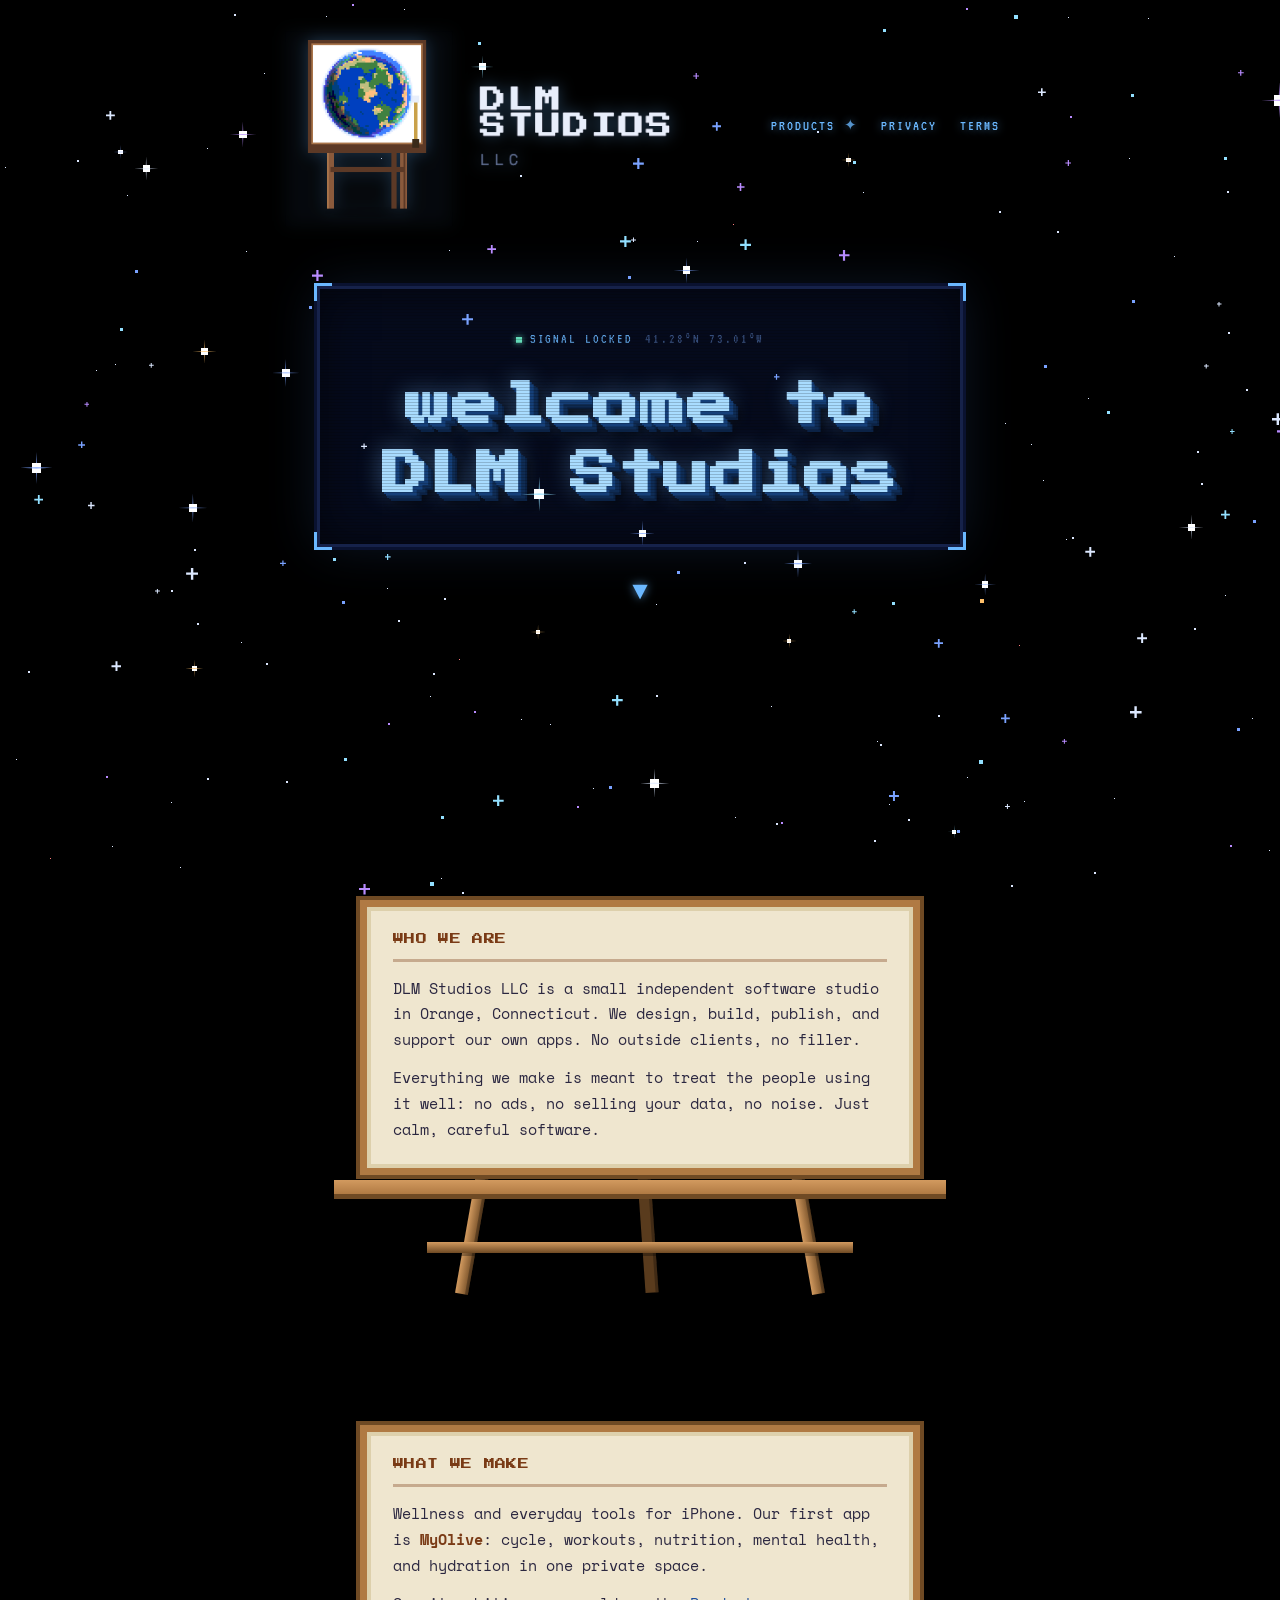
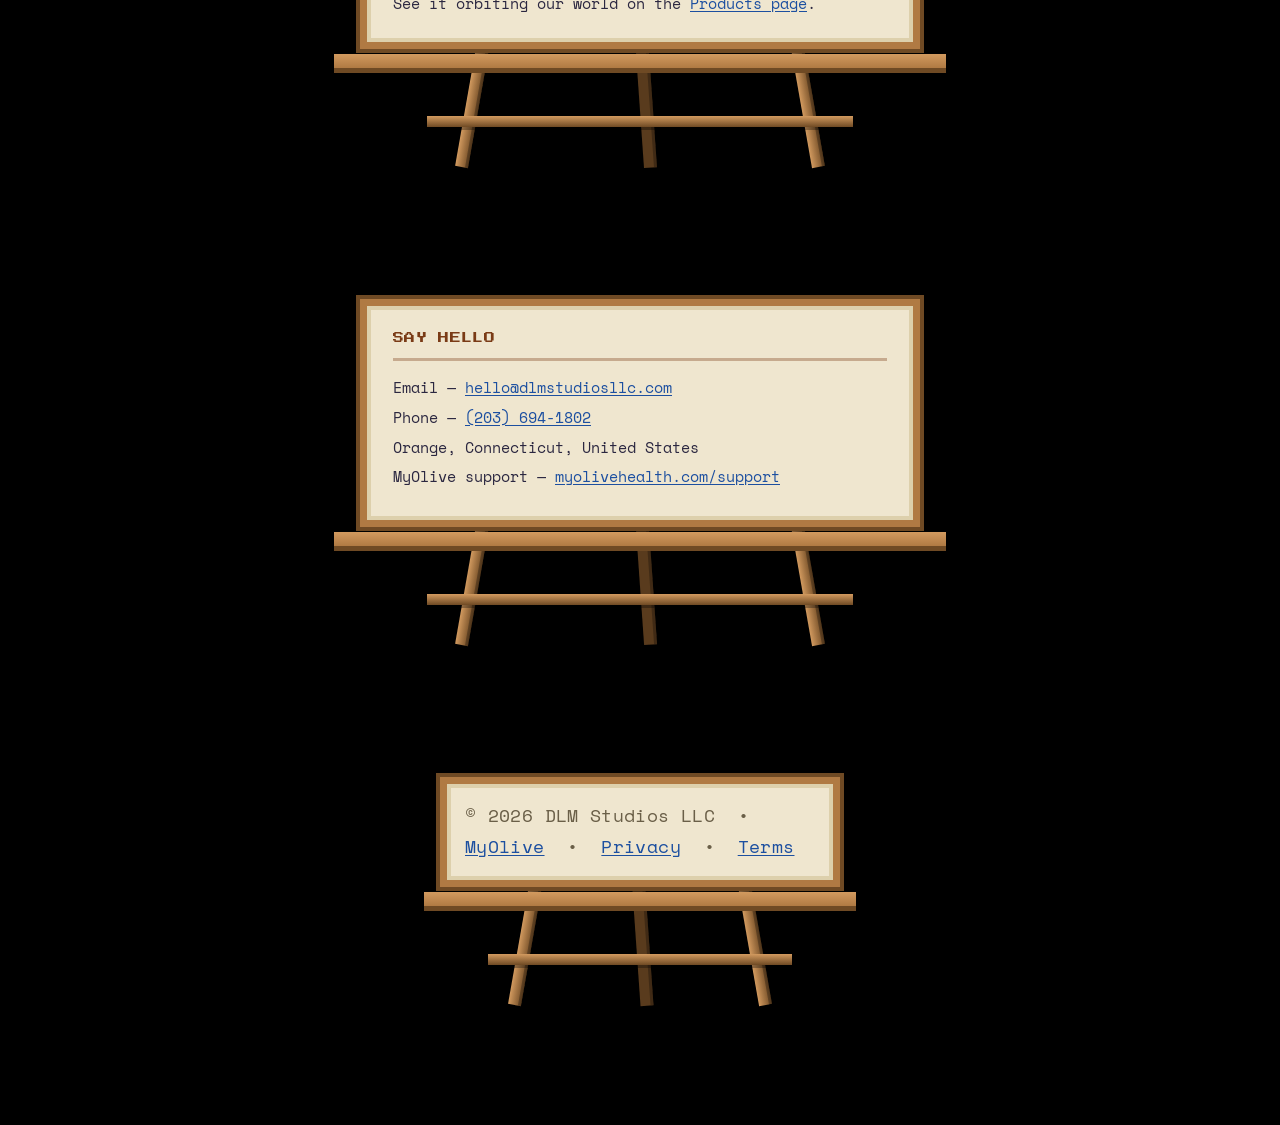
==== commit 69d3cf67: "More device validation (fixed easel sizes)" ====
--- a/index.html
+++ b/index.html
@@ -144,7 +144,7 @@
       </div>
     </article>
 
-    <article class="easel reveal">
+    <article class="easel easel--legal reveal">
       <div class="easel__stand" aria-hidden="true">
         <span class="leg leg--back"></span>
         <span class="leg leg--left"></span>
--- a/assets/site.css
+++ b/assets/site.css
@@ -478,6 +478,10 @@
   padding-bottom: 118px;          /* leg room */
 }
 .easel:last-child { margin-bottom: 0; }
+
+/* the closing copyright/legal easel is a footnote, not content — keep it small */
+.easel--legal { width: min(400px, 70vw); }
+.easel--legal .easel__board { padding: 16px 18px 18px; }
 
 /* legs + crossbar sit behind the board */
 .easel__stand {
@@ -776,10 +780,13 @@
 
 @media (max-width: 620px) {
   body { font-size: 20px; }
-  .easel { width: min(560px, calc(100vw - 56px)); padding-bottom: 96px; margin-bottom: 104px; }
+  .easel { width: min(440px, 80vw); padding-bottom: 96px; margin-bottom: 104px; }
   .easel__board { padding: 20px 20px 22px; font-size: 14px; }
   .easel__board h2 { font-size: 10px; letter-spacing: 0.02em; }
   .easel__icon { width: 36px; height: 36px; }
+  .easel--legal { width: min(230px, 58vw); padding-bottom: 72px; margin-bottom: 84px; }
+  .easel--legal .easel__board { padding: 12px 14px 14px; }
+  .easel--legal .legal { font-size: 11px; line-height: 1.5; }
   .doc-frame { width: min(600px, calc(100vw - 56px)); }
   .topbar { position: relative; letter-spacing: 0.08em; font-size: 13px; }
   .nav-toggle { display: flex; }
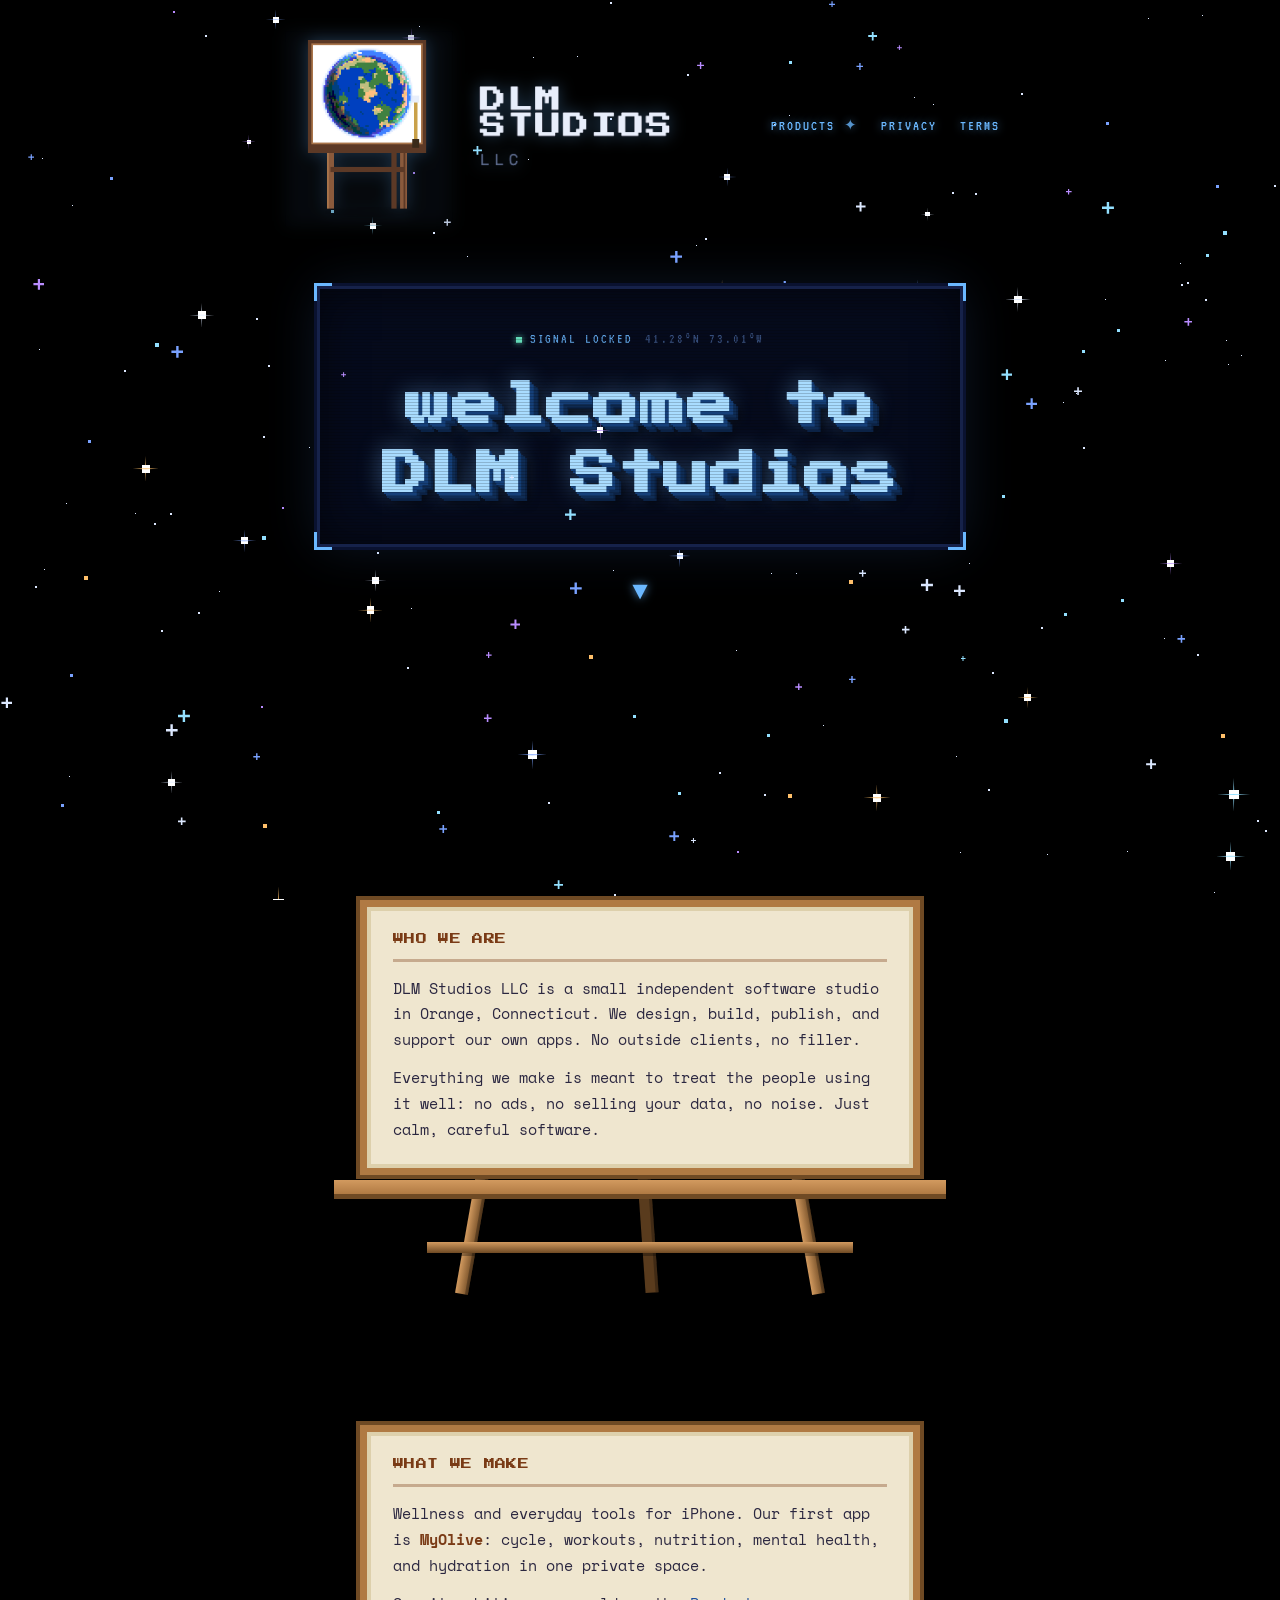
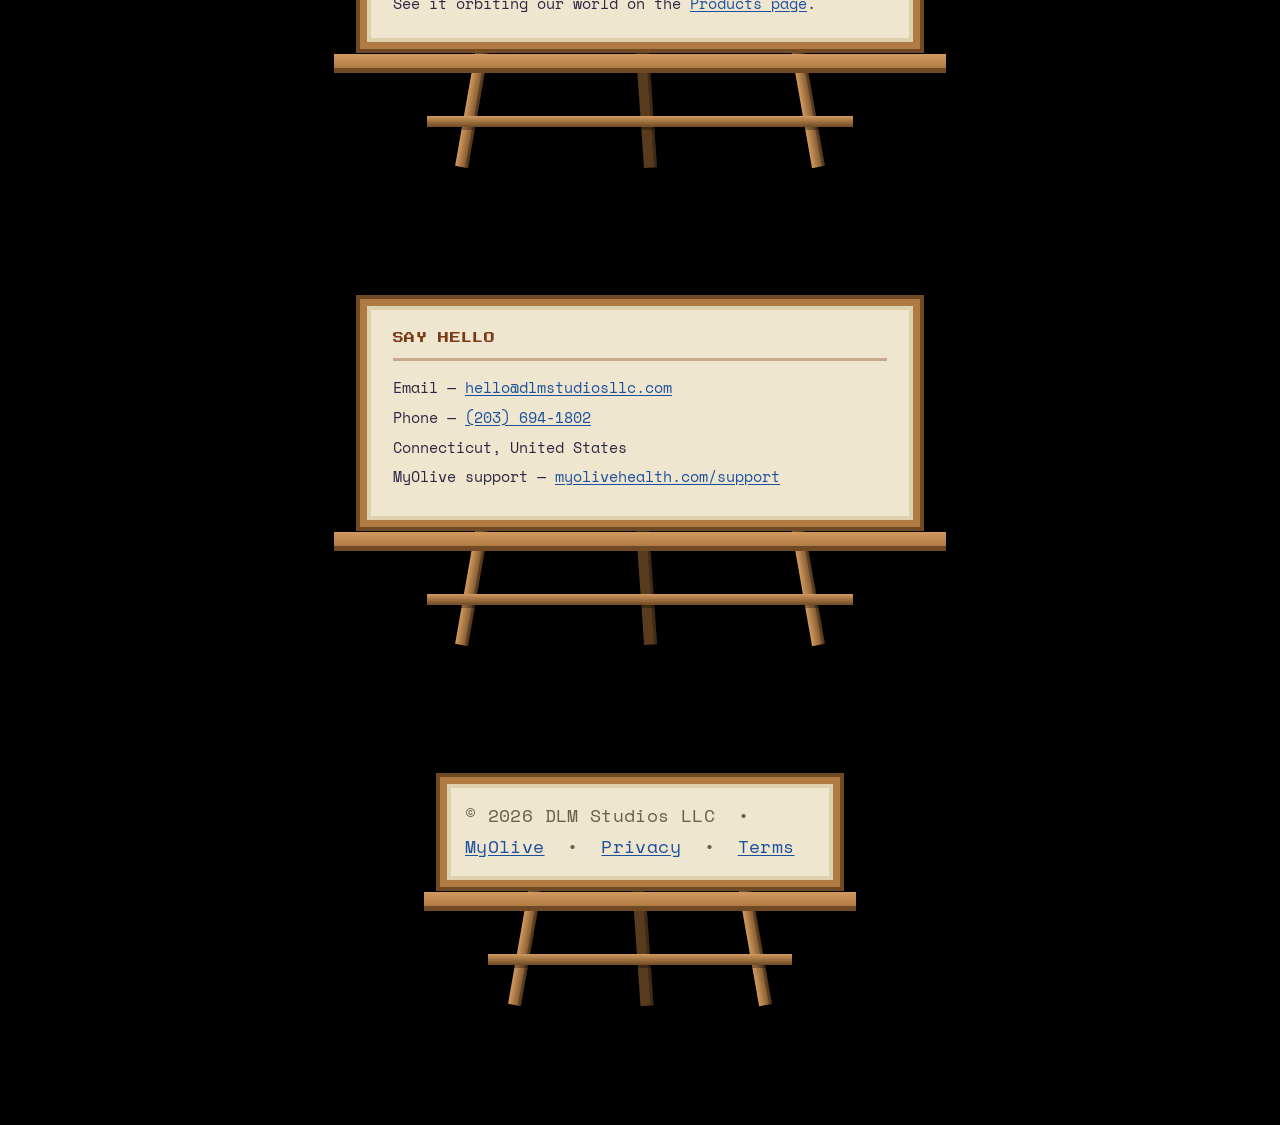
==== commit 148b9e49: "fixed dates and terms/privacy policy" ====
--- a/index.html
+++ b/index.html
@@ -138,7 +138,7 @@
         <ul class="rows">
           <li>Email &mdash; <a href="mailto:hello@dlmstudiosllc.com">hello@dlmstudiosllc.com</a></li>
           <li>Phone &mdash; <a href="tel:+12036941802">(203) 694-1802</a></li>
-          <li>Orange, Connecticut, United States</li>
+          <li>Connecticut, United States</li>
           <li>MyOlive support &mdash; <a href="https://myolivehealth.com/support.html">myolivehealth.com/support</a></li>
         </ul>
       </div>
--- a/assets/site.css
+++ b/assets/site.css
@@ -68,6 +68,24 @@
   0%, 100% { opacity: 1; }
   45%      { opacity: 0.08; }
   70%      { opacity: 0.5; }
+}
+
+/* Pixel solar system backdrop (Privacy/Terms/404) — sits where .stars
+   would on other pages: a fixed, full-viewport layer behind the page. */
+.solar-bg {
+  position: fixed;
+  inset: 0;
+  z-index: 0;
+  pointer-events: none;
+  overflow: hidden;
+  background: #04050a;
+}
+.solar-bg canvas {
+  position: absolute;
+  inset: 0;
+  width: 100%;
+  height: 100%;
+  image-rendering: pixelated;
 }
 
 /* a faint drifting sparkle layer that sits IN FRONT of the globe/content */
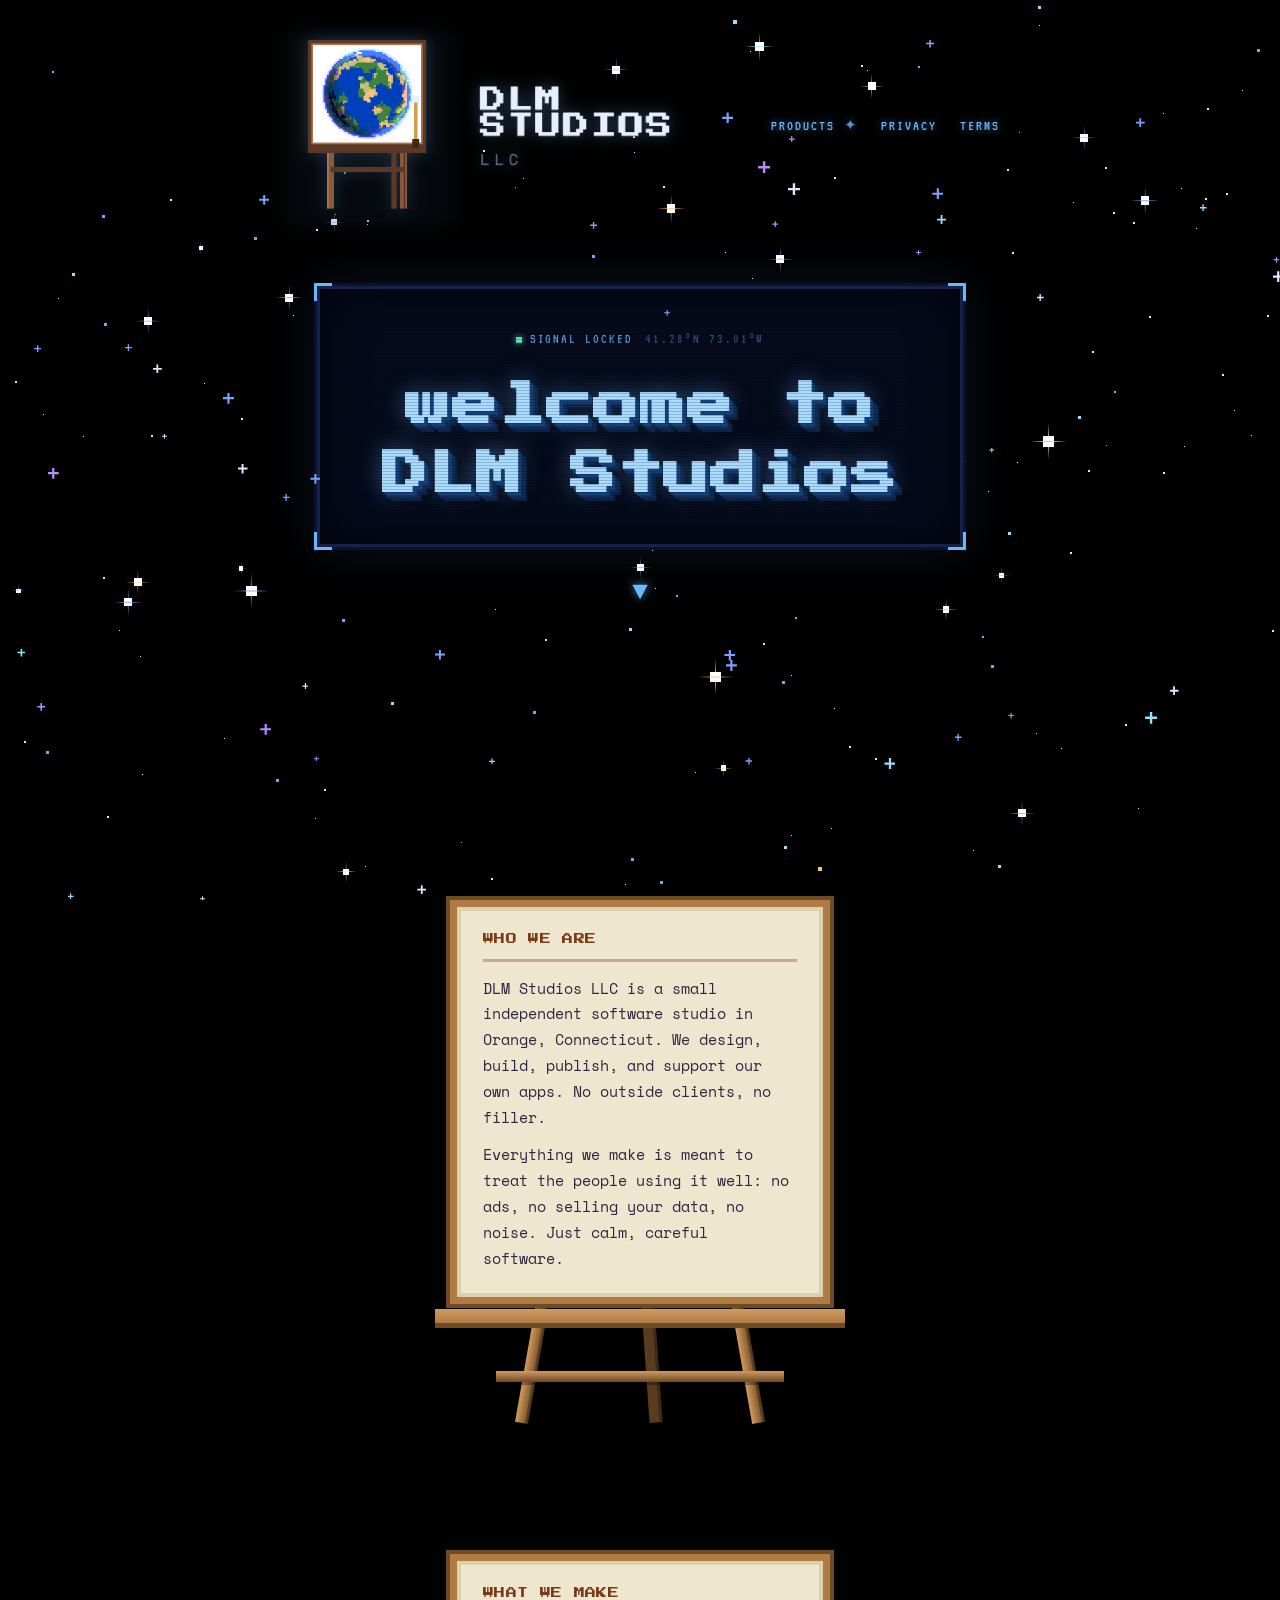
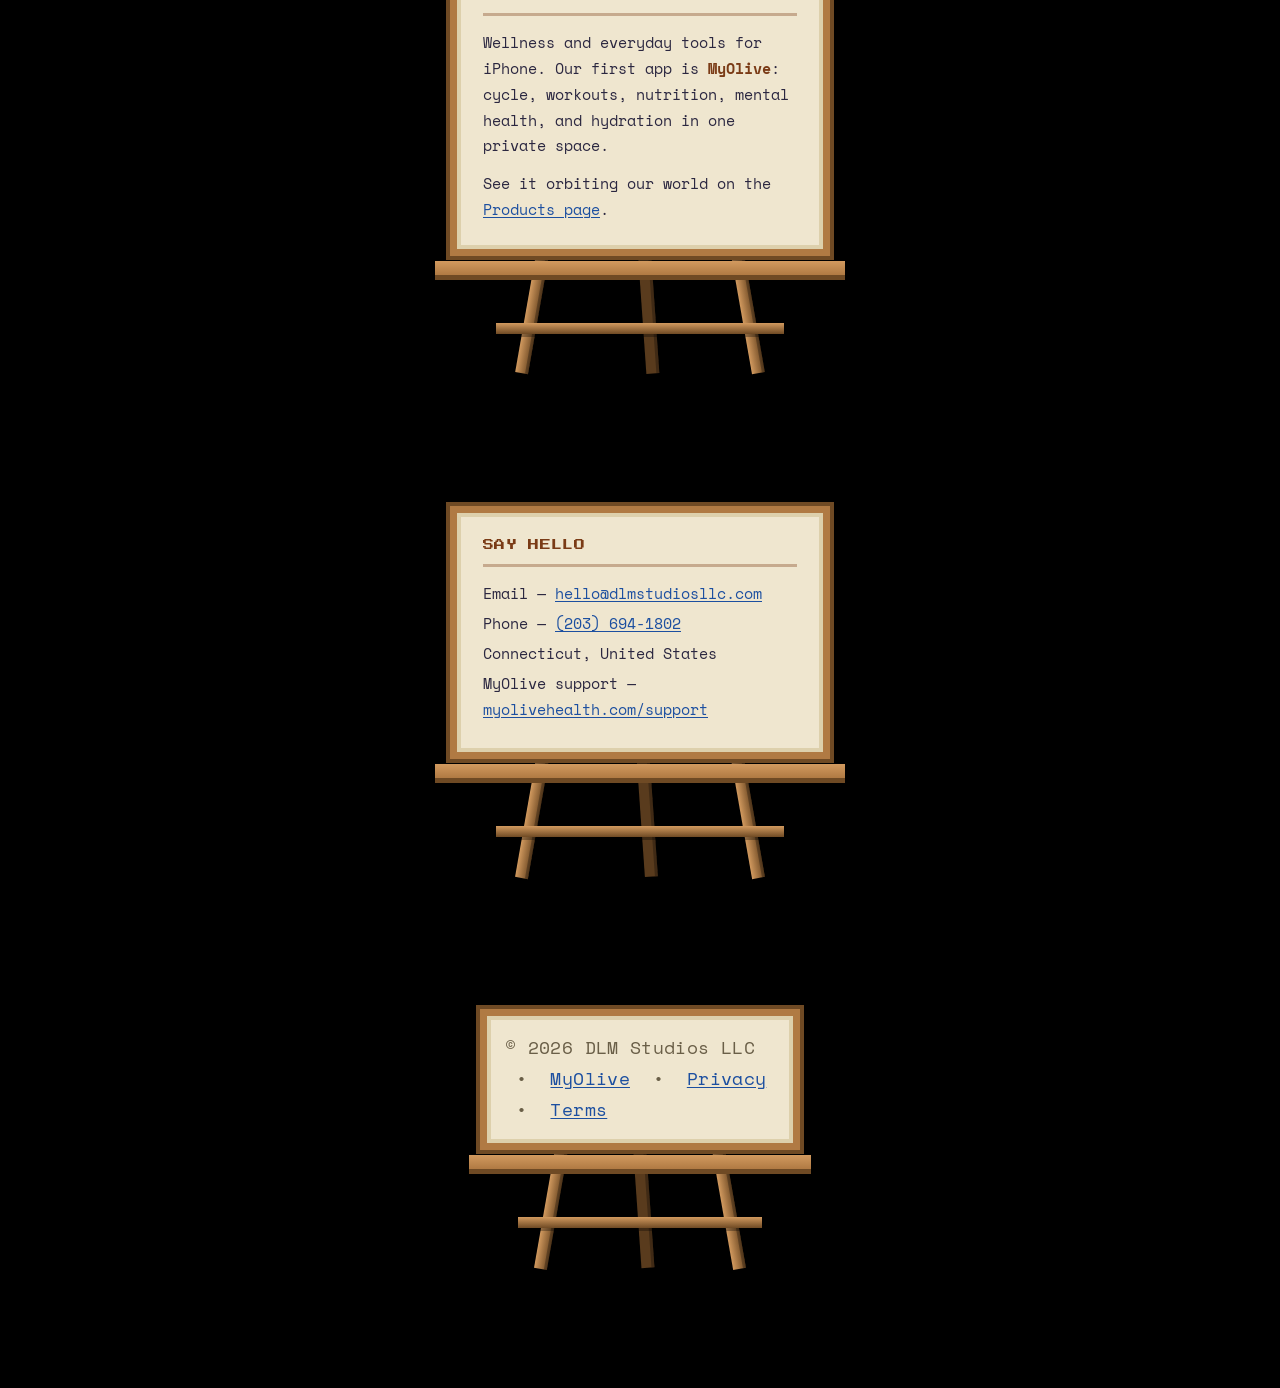
==== commit a5c87cc4: "changed size of easels for easier viewing of whole page art" ====
--- a/index.html
+++ b/index.html
@@ -98,7 +98,7 @@
 
   <main class="page">
 
-    <article class="easel reveal">
+    <article class="easel easel--home reveal">
       <div class="easel__stand" aria-hidden="true">
         <span class="leg leg--back"></span>
         <span class="leg leg--left"></span>
@@ -112,7 +112,7 @@
       </div>
     </article>
 
-    <article class="easel reveal">
+    <article class="easel easel--home reveal">
       <div class="easel__stand" aria-hidden="true">
         <span class="leg leg--back"></span>
         <span class="leg leg--left"></span>
@@ -126,7 +126,7 @@
       </div>
     </article>
 
-    <article class="easel reveal">
+    <article class="easel easel--home reveal">
       <div class="easel__stand" aria-hidden="true">
         <span class="leg leg--back"></span>
         <span class="leg leg--left"></span>
--- a/assets/site.css
+++ b/assets/site.css
@@ -397,7 +397,7 @@
    Everything else on these pages — every clause, every list — lives on
    a wooden easel like the rest of the site. ---- */
 .doc-frame {
-  width: min(600px, 90vw);
+  width: min(460px, 90vw);
   margin: 0 auto 64px;
   padding: 34px 32px 30px;
   text-align: center;
@@ -491,15 +491,18 @@
    -------------------------------------------------------------------- */
 .easel {
   position: relative;
-  width: min(560px, 92vw);
+  width: min(440px, 92vw);
   margin: 0 auto 132px;
   padding-bottom: 118px;          /* leg room */
 }
 .easel:last-child { margin-bottom: 0; }
 
 /* the closing copyright/legal easel is a footnote, not content — keep it small */
-.easel--legal { width: min(400px, 70vw); }
+.easel--legal { width: min(320px, 70vw); }
 .easel--legal .easel__board { padding: 16px 18px 18px; }
+
+/* homepage cards float over the Earth — go smaller still so it shows through */
+.easel.easel--home { width: min(380px, 80vw); }
 
 /* legs + crossbar sit behind the board */
 .easel__stand {
@@ -803,6 +806,7 @@
   .easel__board h2 { font-size: 10px; letter-spacing: 0.02em; }
   .easel__icon { width: 36px; height: 36px; }
   .easel--legal { width: min(230px, 58vw); padding-bottom: 72px; margin-bottom: 84px; }
+  .easel.easel--home { width: min(260px, 62vw); }
   .easel--legal .easel__board { padding: 12px 14px 14px; }
   .easel--legal .legal { font-size: 11px; line-height: 1.5; }
   .doc-frame { width: min(600px, calc(100vw - 56px)); }
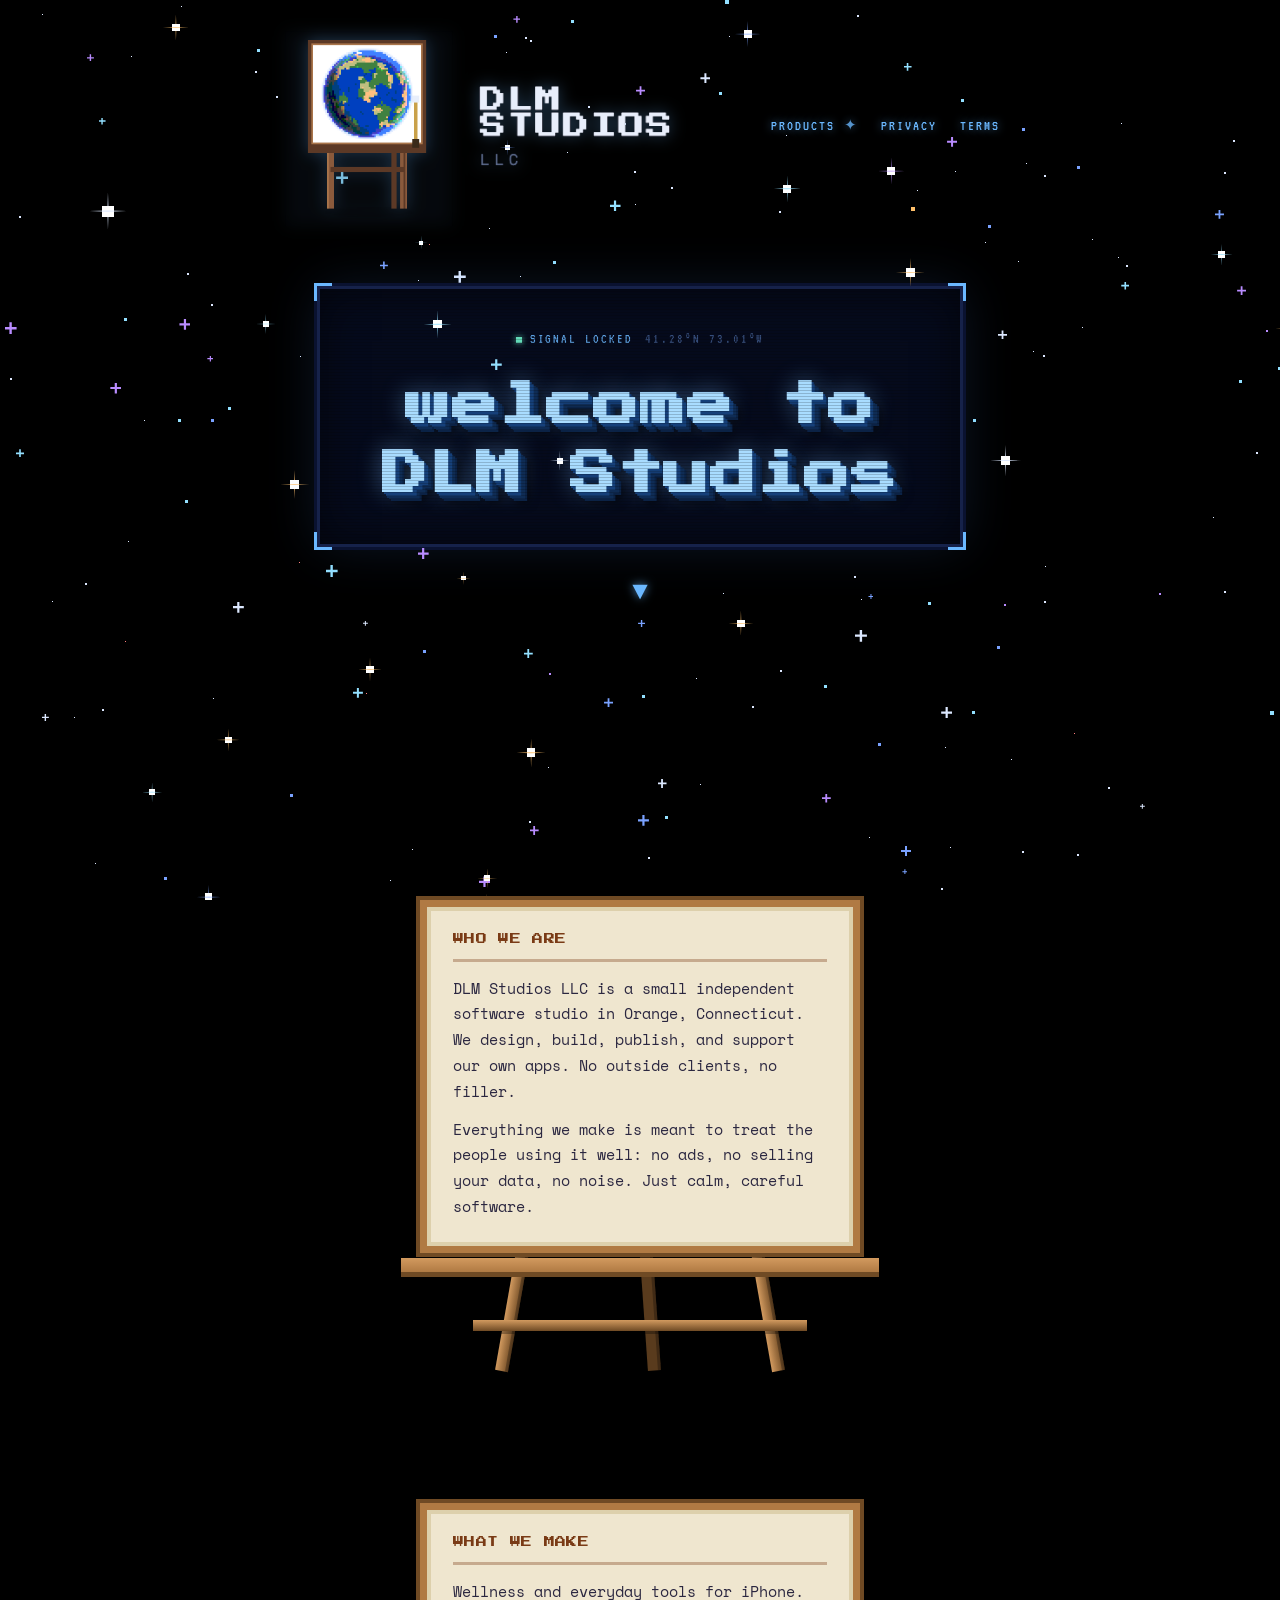
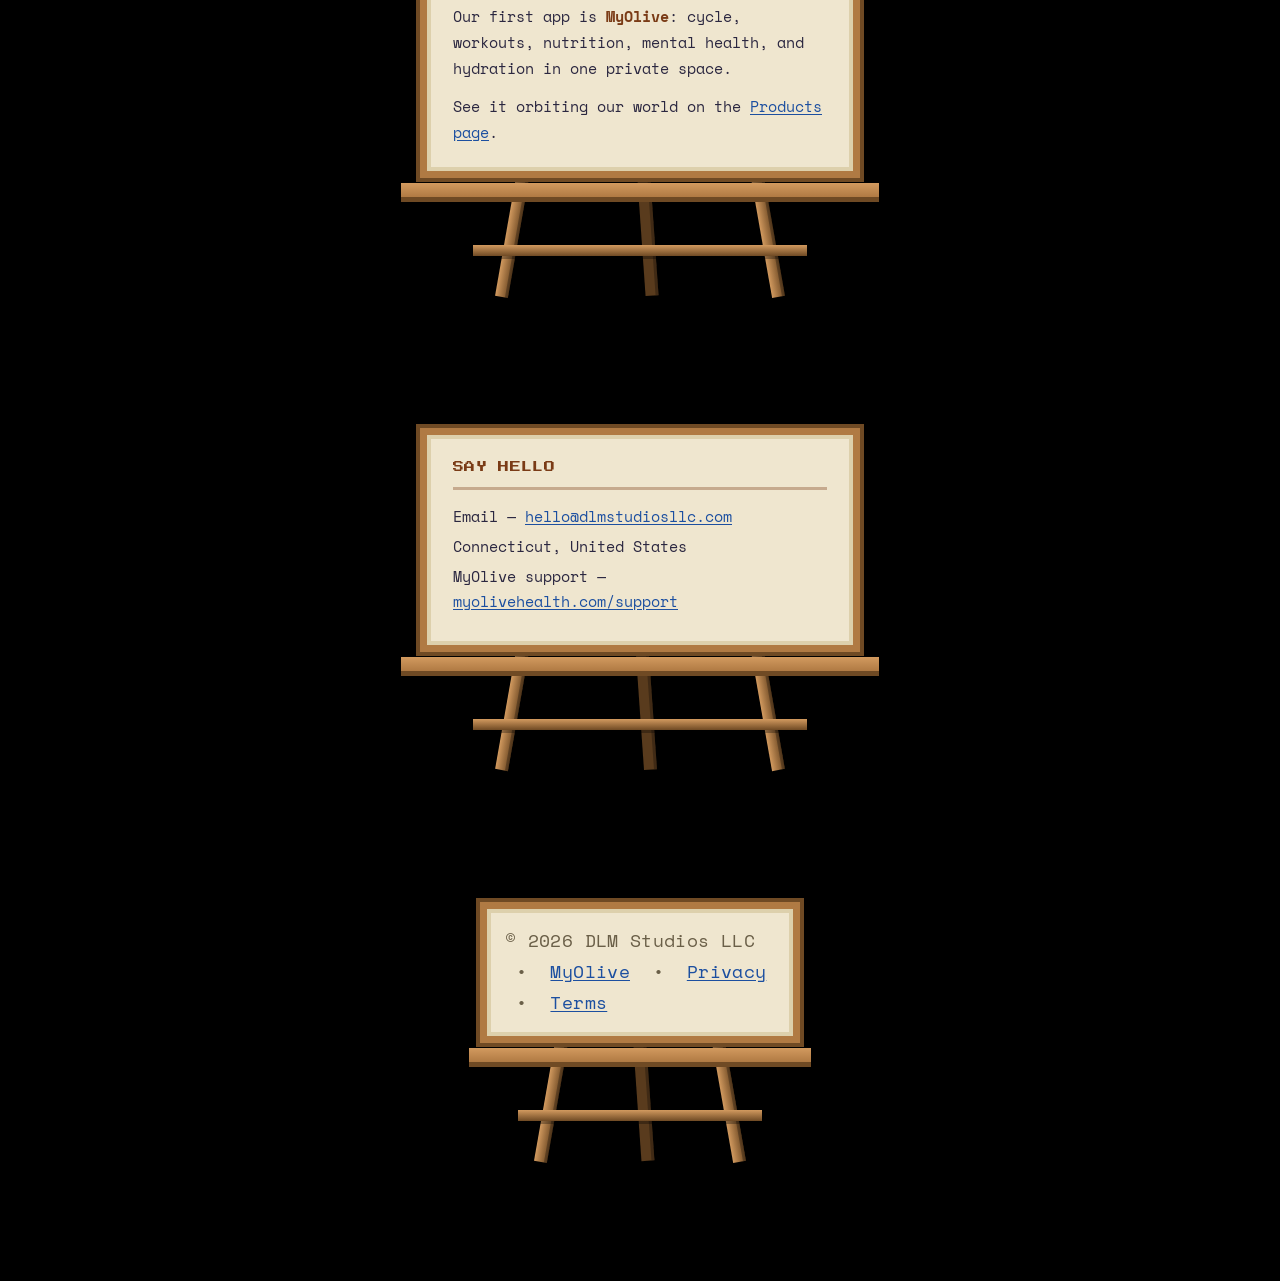
==== commit e6d2eb9d: "Remove phone number and fix leftover cleanup issues Drops the phone number from Privacy/Terms contac" ====
--- a/index.html
+++ b/index.html
@@ -37,12 +37,10 @@
       "addressCountry": "US"
     },
     "email": "hello@dlmstudiosllc.com",
-    "telephone": "+1-203-694-1802",
     "contactPoint": {
       "@type": "ContactPoint",
       "contactType": "customer support",
-      "email": "hello@dlmstudiosllc.com",
-      "telephone": "+1-203-694-1802"
+      "email": "hello@dlmstudiosllc.com"
     },
     "sameAs": [
       "https://myolivehealth.com"
@@ -137,7 +135,6 @@
         <h2>Say hello</h2>
         <ul class="rows">
           <li>Email &mdash; <a href="mailto:hello@dlmstudiosllc.com">hello@dlmstudiosllc.com</a></li>
-          <li>Phone &mdash; <a href="tel:+12036941802">(203) 694-1802</a></li>
           <li>Connecticut, United States</li>
           <li>MyOlive support &mdash; <a href="https://myolivehealth.com/support.html">myolivehealth.com/support</a></li>
         </ul>
--- a/assets/site.css
+++ b/assets/site.css
@@ -500,9 +500,6 @@
 /* the closing copyright/legal easel is a footnote, not content — keep it small */
 .easel--legal { width: min(320px, 70vw); }
 .easel--legal .easel__board { padding: 16px 18px 18px; }
-
-/* homepage cards float over the Earth — go smaller still so it shows through */
-.easel.easel--home { width: min(380px, 80vw); }
 
 /* legs + crossbar sit behind the board */
 .easel__stand {
